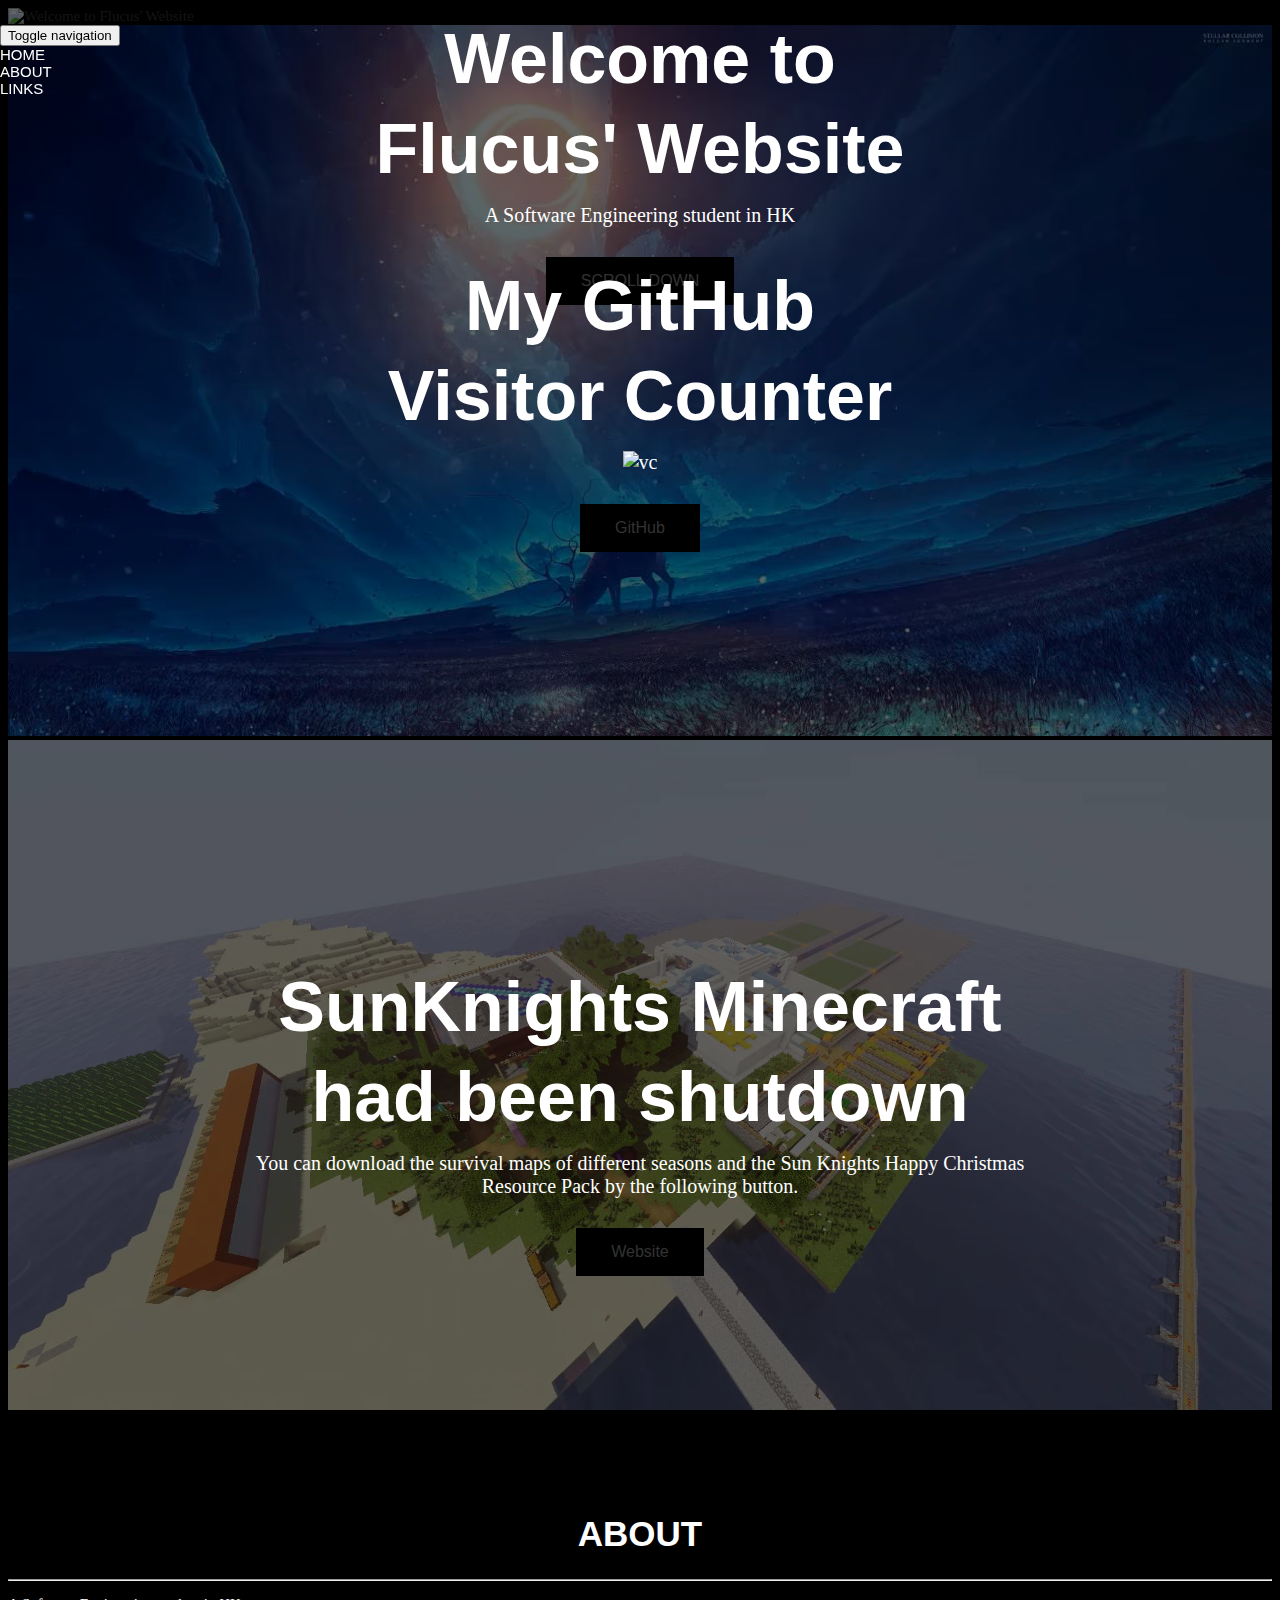
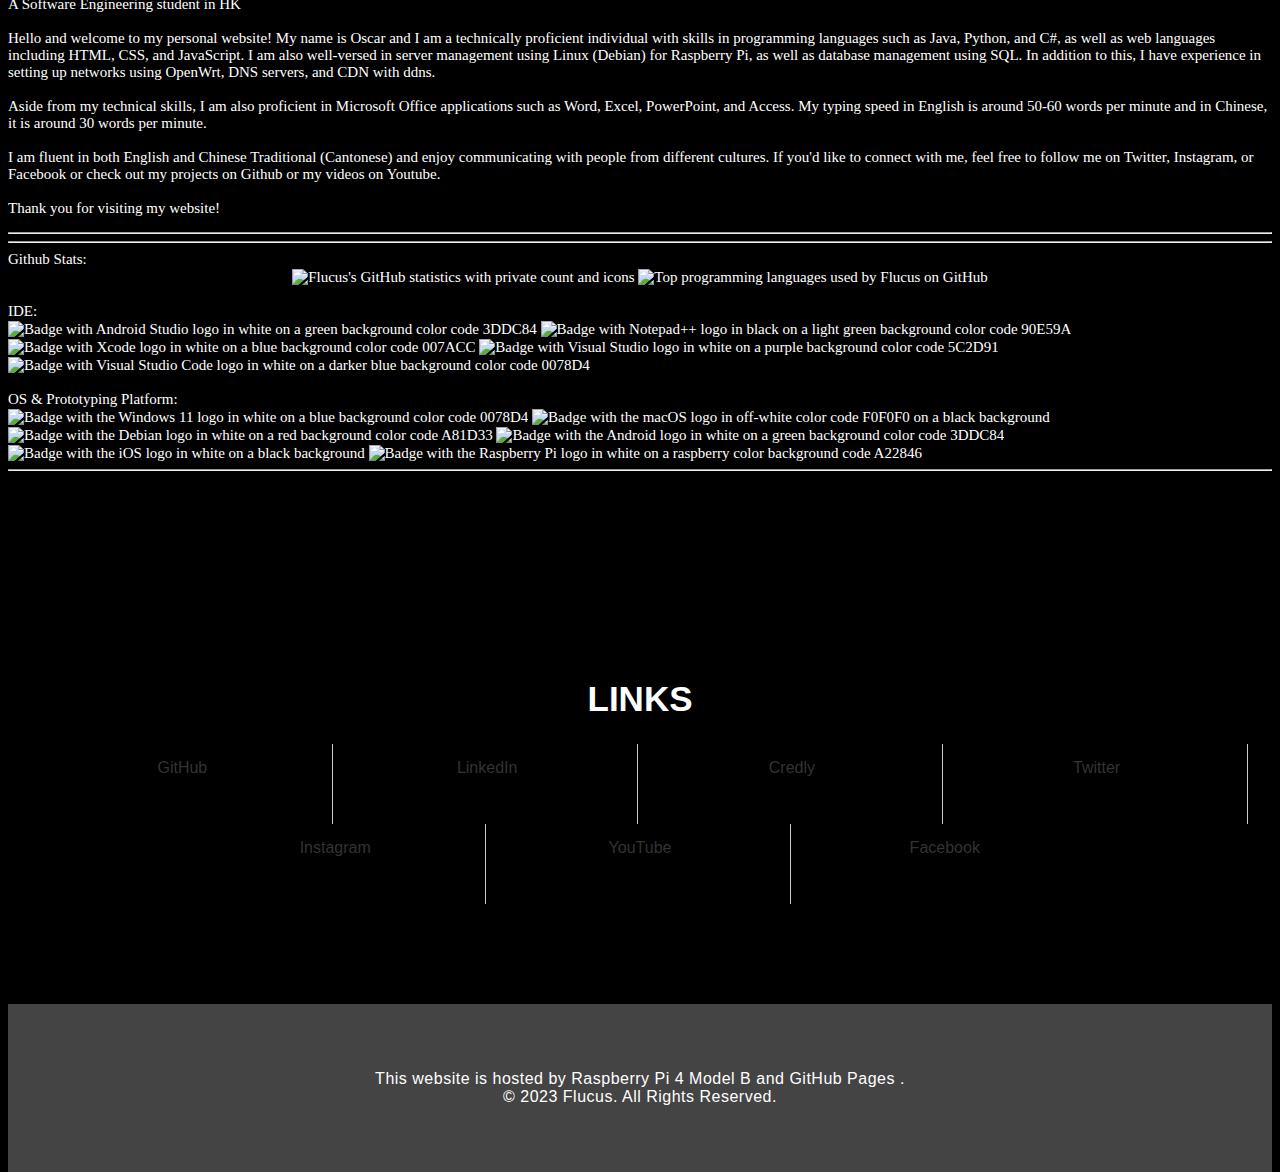
==== index.html @ 1425d03c "-added snow" ====
<!DOCTYPE html>
<html lang="en">

<head>

  <style type="text/css">
    .mobileShow {
      display: none;
    }

    @media only screen and (min-device-width : 320px) and (max-device-width : 480px) {
      .mobileShow {
        display: inline;
      }
    }
  </style>

  <meta charset="utf-8">
  <meta http-equiv="X-UA-Compatible" content="IE=edge">
  <meta name="viewport" content="width=device-width, initial-scale=1">
  <meta name="description" content="flucus.idv.hk">
  <title>Flucus.idv.hk</title>

  <link rel="shortcut icon" href="assets/img/favicon.png" type="image/x-icon">
  <link href="assets/css/font-awesome.css" rel="stylesheet">
  <link href="assets/css/bootstrap.css" rel="stylesheet">
  <link rel="stylesheet" type="text/css" href="assets/css/slick.css">
  <link id="switcher" href="assets/css/theme-color/default-theme.css" rel="stylesheet">
  <link href="style.css" rel="stylesheet">
</head>

<body>
  <a class="scrollToTop" href="#">
    <i class="fa fa-angle-up"></i>
    <span>Top</span>
  </a>

  <header id="mu-header">
    <nav class="navbar navbar-default mu-main-navbar" role="navigation">
      <div class="container">
        <div class="navbar-header">

          <button type="button" class="navbar-toggle collapsed" data-toggle="collapse" data-target="#navbar">
            <span class="sr-only">Toggle navigation</span>
            <span class="icon-bar"></span>
            <span class="icon-bar"></span>
            <span class="icon-bar"></span>
          </button>
        </div>
        <div id="navbar" class="navbar-collapse collapse">
          <ul id="top-menu" class="nav navbar-nav navbar-right mu-main-nav">
            <li><a href="#mu-slider">HOME</a></li>
            <li><a href="#mu-about-us">ABOUT</a></li>
            <li><a href="#mu-counter">LINKS</a></li>
          </ul>
          </li>
          </ul>
        </div>
      </div>
    </nav>
  </header>

  <!---->
  <div id="snow"></div>
  <section id="mu-slider">
    <div class="mu-slider-area">
      <div class="mu-top-slider">
        <div class="mu-top-slider-single">
          <img src="assets/img/slider/1.avif" alt="Welcome to Flucus' Website" loading="lazy">
          <div class="mu-top-slider-content">
            <h2 class="mu-slider-title">Welcome to<br>Flucus' Website</h2>
            <p>A Software Engineering student in HK</p>
            <a href="#mu-about-us" class="mu-readmore-btn">SCROLL DOWN</a>
          </div>
        </div>
        <div class="mu-top-slider-single">
          <img src="assets/img/slider/2.avif" alt="Visitor Count" loading="lazy">
          <div class="mu-top-slider-content">
            <h2 class="mu-slider-title">My GitHub<br>Visitor Counter</h2>
            <p><img src="https://profile-counter.glitch.me/Flucus/count.svg" alt="vc" /></p>
            <a href="https://github.com/Flucus" class="mu-readmore-btn" tabindex="0" target="_blank"
              rel="noopener noreferrer">GitHub</a>
          </div>
        </div>
        <div class="mu-top-slider-single">
          <img src="assets/img/slider/3.avif" alt="SKMC-Website" loading="lazy">
          <div class="mu-top-slider-content">
            <h2 class="mu-slider-title">SunKnights Minecraft<br>had been shutdown</h2>
            <p>You can download the survival maps of different seasons and the Sun Knights Happy Christmas Resource Pack
              by the following button.</p>
            <a href="https://flucus.github.io/SKMC-Website/" class="mu-readmore-btn" tabindex="0" target="_blank"
              rel="noopener noreferrer">Website</a>
          </div>
        </div>
      </div>
    </div>
  </section>


  <section id="mu-about-us">
    <div class="container">
      <div class="row">
        <div class="col-md-12">
          <div class="mu-about-us-area">
            <div class="mobileShow">
              <div class="mu-title">
                <h2>Welcome to Flucus' Website</h2>
                <i class="fa fa-spoon"></i>
                <span class="mu-title-bar"></span>
              </div>
              <div class="row">
                <div class="col-md-6">
                  <div class="mu-about-us-left">
                    <div class="server-status">
                      <p align="center" color="white">A Software Engineering student in HK</p>
                    </div>
                    <p align="center">My GitHub Visitor Counter <img
                        src="https://profile-counter.glitch.me/Flucus/count.svg" alt="vc" /></p>
                    <br>
                    <br>
                    <p> </p>
                  </div>
                  </p>
                  <ul>
                </div>
              </div>
            </div>
          </div>
          <div class="mu-title">
            <h2 style="color: white;">ABOUT</h2>
            <i class="fa fa-spoon"></i>
            <span class="mu-title-bar"></span>
          </div>
          <div class="row">
            <div class="col-md-6">
              <div class="mu-about-us-left">
                <hr>
                <p>A Software Engineering student in HK
                  <br>
                  <br>Hello and welcome to my personal website! My name is Oscar and I am a technically proficient
                  individual with skills in programming languages such as Java, Python, and C#, as well as web languages
                  including HTML, CSS, and JavaScript. I am also well-versed in server management using Linux (Debian)
                  for Raspberry Pi, as well as database management using SQL. In addition to this, I have experience in
                  setting up networks using OpenWrt, DNS servers, and CDN with ddns.
                  <br>
                  <br>Aside from my technical skills, I am also proficient in Microsoft Office applications such as
                  Word, Excel, PowerPoint, and Access. My typing speed in English is around 50-60 words per minute and
                  in Chinese, it is around 30 words per minute.
                  <br>
                  <br>I am fluent in both English and Chinese Traditional (Cantonese) and enjoy communicating with
                  people from different cultures. If you'd like to connect with me, feel free to follow me on Twitter,
                  Instagram, or Facebook or check out my projects on Github or my videos on Youtube.
                  <br>
                  <br>Thank you for visiting my website!
                </p>
                <hr>
              </div>
            </div>
            <div class="col-md-6">
              <div class="mu-about-us-right">
                <hr>
                Github Stats:
                <br>
                <div align="center">
                  <img height="145" align="center"
                    src="https://github-readme-stats.vercel.app/api?username=Flucus&count_private=true&show_icons=true&theme=dark"
                    alt="Flucus's GitHub statistics with private count and icons">


                  <img height="145" align="center"
                    src="https://github-readme-stats.vercel.app/api/top-langs/?username=Flucus&layout=compact&langs_count=12&theme=dark"
                    alt="Top programming languages used by Flucus on GitHub">

                  </a>
                </div>
                <br>
                IDE:
                <br>
                <img align="center"
                  src="https://img.shields.io/badge/Android_Studio-3DDC84?style=for-the-badge&logo=android-studio&logoColor=white"
                  alt="Badge with Android Studio logo in white on a green background color code 3DDC84">

                <img align="center"
                  src="https://img.shields.io/badge/Notepad++-90E59A.svg?style=for-the-badge&logo=notepad%2B%2B&logoColor=black"
                  alt="Badge with Notepad++ logo in black on a light green background color code 90E59A">

                <img align="center"
                  src="https://img.shields.io/badge/Xcode-007ACC?style=for-the-badge&logo=Xcode&logoColor=white"
                  alt="Badge with Xcode logo in white on a blue background color code 007ACC">

                <img align="center"
                  src="https://img.shields.io/badge/Visual_Studio-5C2D91?style=for-the-badge&logo=visual%20studio&logoColor=white"
                  alt="Badge with Visual Studio logo in white on a purple background color code 5C2D91">

                <img align="center"
                  src="https://img.shields.io/badge/VSCode-0078D4?style=for-the-badge&logo=visual%20studio%20code&logoColor=white"
                  alt="Badge with Visual Studio Code logo in white on a darker blue background color code 0078D4">

                <br><br>
                OS & Prototyping Platform:
                <br>
                <img align="center"
                  src="https://img.shields.io/badge/Windows_11-0078d4?style=for-the-badge&logo=windows-11&logoColor=white"
                  alt="Badge with the Windows 11 logo in white on a blue background color code 0078D4">

                <img align="center"
                  src="https://img.shields.io/badge/mac%20os-000000?style=for-the-badge&logo=macos&logoColor=F0F0F0"
                  alt="Badge with the macOS logo in off-white color code F0F0F0 on a black background">

                <img align="center"
                  src="https://img.shields.io/badge/Debian-A81D33?style=for-the-badge&logo=debian&logoColor=white"
                  alt="Badge with the Debian logo in white on a red background color code A81D33">

                <img align="center"
                  src="https://img.shields.io/badge/Android-3DDC84?style=for-the-badge&logo=android&logoColor=white"
                  alt="Badge with the Android logo in white on a green background color code 3DDC84">

                <img align="center"
                  src="https://img.shields.io/badge/iOS-000000?style=for-the-badge&logo=ios&logoColor=white"
                  alt="Badge with the iOS logo in white on a black background">

                <img align="center"
                  src="https://img.shields.io/badge/Raspberry%20Pi-A22846?style=for-the-badge&logo=Raspberry%20Pi&logoColor=white"
                  alt="Badge with the Raspberry Pi logo in white on a raspberry color background code A22846">

                <hr>
              </div>
            </div>
          </div>
        </div>
      </div>
    </div>
    </div>
  </section>

  <section id="mu-counter">
    <div class="mu-counter-overlay">
      <div class="container">
        <div class="row">
          <div class="col-md-12">
            <div class="mu-counter-area">
              <div class="mu-title">
                <h2>
                  <font color="white">LINKS</font>
                </h2>
                <i class="fa fa-spoon"></i>
                <span class="mu-title-bar"></span>
              </div>
              <ul align="center" class="mu-counter-nav">
                <li> <a href="https://github.com/Flucus" class="mu-readmore-btn"
                    style="width: 230px; height: 50px;">GitHub</a></li>
                <li> <a href="https://www.linkedin.com/in/flucus/" class="mu-readmore-btn"
                    style="width: 230px; height: 50px;">LinkedIn</a></li>
                <li> <a href="https://www.credly.com/users/flucus" class="mu-readmore-btn"
                    style="width: 230px; height: 50px;">Credly</a></li>
                <li> <a href="https://twitter.com/Flucus0929" class="mu-readmore-btn"
                    style="width: 230px; height: 50px;">Twitter</a></li>
                <li> <a href="https://www.instagram.com/flucus.idv.hk/" class="mu-readmore-btn"
                    style="width: 230px; height: 50px;">Instagram</a></li>
                <li> <a href="https://www.youtube.com/channel/UCDPqwAfdIp-YyGrNL7T4n6g" class="mu-readmore-btn"
                    style="width: 230px; height: 50px;">YouTube</a></li>
                <li> <a href="https://www.facebook.com/flucus0929" class="mu-readmore-btn"
                    style="width: 230px; height: 50px;">Facebook</a></li>

              </ul>
            </div>
          </div>
        </div>
      </div>
    </div>
  </section>

  <footer id="mu-footer">
    <div class="container">
      <div class="row">
        <div class="col-md-12">
          <div class="mu-footer-area">
            <div class="mu-footer-copyright">
              <p>
                This website is hosted by
                <a href="https://www.raspberrypi.com/products/raspberry-pi-4-model-b/" rel="noopener noreferrer"
                  target="_blank">Raspberry Pi 4 Model B</a>
                and
                <a href="https://flucus.github.io/" rel="noopener noreferrer" target="_blank">GitHub Pages</a>
                .<br>
                &copy; 2023 Flucus. All Rights Reserved.
              </p>
            </div>
          </div>
        </div>
      </div>
    </div>
  </footer>

  <script src="assets/js/jquery.min.js"></script>
  <script src="assets/js/bootstrap.js"></script>
  <script type="text/javascript" src="assets/js/slick.js"></script>
  <script src="assets/js/custom.js"></script>

</body>

</html>
---- style.css ----
body {
  background-color: #000000;
  font-family: serif;
  color: #333333;
  font-size: 15px;
  overflow-x: hidden;
}

.no-padding {
  padding: 0;
}

ul {
  padding: 0;
  margin: 0;
  list-style: none;
}

a {
  text-decoration: none;
  color: #333333;
}

a:hover,
a:focus {
  outline: none;
  text-decoration: none;
}

h1,
h2,
h3,
h4,
h5,
h6 {
  font-family: sans-serif;
}

h2 {
  font-size: 30px;
  font-weight: 700;
  line-height: 40px;
  margin: 0;
}

img {
  border: none;
}

.mu-readmore-btn {
  background-color: #000;
  font-family: sans-serif;
  display: inline-block;
  font-size: 16px;
  padding: 15px 35px;
  position: relative;
  -webkit-transition: all 0.5s;
  -moz-transition: all 0.5s;
  -ms-transition: all 0.5s;
  -o-transition: all 0.5s;
  transition: all 0.5s;
}

.mu-readmore-btn::after {
  bottom: 5px;
  content: "";
  left: 5px;
  position: absolute;
  right: 5px;
  top: 5px;
  -webkit-transition: all 0.2s;
  -moz-transition: all 0.2s;
  -ms-transition: all 0.2s;
  -o-transition: all 0.2s;
  transition: all 0.2s;
}

.mu-readmore-btn:hover,
.mu-readmore-btn:focus {
  color: #fff;
}

.mu-readmore-btn:hover::after,
.mu-readmore-btn:focus::after {
  bottom: 0px;
  content: "";
  left: 0px;
  right: 0px;
  top: 0px;
}

.mu-browsmore-btn {
  background-color: #fff;
  border: 1px solid #ccc;
  display: inline-block;
  font-size: 16px;
  line-height: 18px;
  letter-spacing: 0.5px;
  padding: 12px 25px;
  -webkit-transition: all 0.5s;
  -moz-transition: all 0.5s;
  -ms-transition: all 0.5s;
  -o-transition: all 0.5s;
  transition: all 0.5s;
}

.mu-browsmore-btn:hover,
.mu-browsmore-btn:focus {
  color: #fff;
}

.mu-send-btn {
  background-color: transparent;
  border: 1px solid #ccc;
  display: inline-block;
  font-size: 16px;
  padding: 10px 18px;
  -webkit-transition: all 0.5s;
  -moz-transition: all 0.5s;
  -ms-transition: all 0.5s;
  -o-transition: all 0.5s;
  transition: all 0.5s;
}

.mu-send-btn:hover,
.mu-send-btn:focus {
  color: #fff;
}

#mu-header {
  left: 0;
  right: 0;
  top: 0;
  position: fixed;
  z-index: 999;
}

.mu-main-navbar {
  background-color: transparent;
  border: none;
  padding: 25px 0;
  border-radius: 0;
  -webkit-transition: all 0.5s;
  -moz-transition: all 0.5s;
  -ms-transition: all 0.5s;
  -o-transition: all 0.5s;
  transition: all 0.5s;
}

.mu-main-navbar .mu-main-nav {
  font-family: sans-serif;
}

.mu-main-navbar .mu-main-nav li a {
  color: #fff;
  -webkit-transition: all 0.5s;
  -moz-transition: all 0.5s;
  -ms-transition: all 0.5s;
  -o-transition: all 0.5s;
  transition: all 0.5s;
}

.mu-main-navbar .mu-main-nav .dropdown-menu {
  background-color: #333;
  border-radius: 0;
}

.mu-main-navbar .mu-main-nav .dropdown-menu li a {
  padding: 10px 20px;
}

.mu-main-navbar .navbar-header .navbar-brand {
  padding: 0;
  margin-top: 8px;
  height: 34px;
  width: 145px;
  -webkit-transition: all 0.5s;
  -moz-transition: all 0.5s;
  -ms-transition: all 0.5s;
  -o-transition: all 0.5s;
  transition: all 0.5s;
}

.mu-main-navbar .navbar-header .navbar-brand img {
  width: 100%;
  height: 100%;
}

.mu-main-navbar .navbar-header .navbar-brand-small {
  height: 20px;
  margin-top: 16px;
  width: 105px;
}

.navbar-default .navbar-nav>.active>a,
.navbar-default .navbar-nav>.active>a:hover,
.navbar-default .navbar-nav>.active>a:focus {
  background-color: transparent;
}

.navbar-bg {
  background-color: rgba(0, 0, 0, 0.8);
  padding: 10px 0;
}


.scrollToTop {
  bottom: 60px;
  color: #000000;
  display: none;
  font-size: 17px;
  line-height: 22px;
  font-family: sans-serif;
  padding: 5px 0;
  position: fixed;
  right: 20px;
  text-align: center;
  text-decoration: none;
  width: 55px;
  z-index: 999;
  -webkit-transition: all 0.5s ease 0s;
  -moz-transition: all 0.5s ease 0s;
  -ms-transition: all 0.5s ease 0s;
  -o-transition: all 0.5s ease 0s;
  transition: all 0.5s ease 0s;
}

.scrollToTop i {
  display: block;
}

.scrollToTop span {
  display: block;
  text-transform: uppercase;
  font-size: 14px;
  font-weight: bold;
}

.scrollToTop:hover,
.scrollToTop:focus {
  color: #fff;
}

#aa-preloader-area {
  background-color: #fff;
  position: fixed;
  text-align: center;
  left: 0;
  right: 0;
  top: 0;
  bottom: 0;
  width: 100%;
  height: 100%;
  z-index: 9999;
}

.mu-preloader {
  position: relative;
  top: 45%;
}


#mu-slider {
  display: inline;
  float: left;
  width: 100%;
  position: relative;
}

#mu-slider .mu-slider-area {
  display: inline;
  float: left;
  width: 100%;
}

#mu-slider .mu-slider-area .mu-top-slider {
  display: inline;
  float: left;
  width: 100%;
}

#mu-slider .mu-slider-area .mu-top-slider .mu-top-slider-single {
  display: inline;
  float: left;
  position: relative;
  width: 100%;
}

#mu-slider .mu-slider-area .mu-top-slider .mu-top-slider-single:after {
  background-color: rgba(0, 0, 0, 0.6);
  bottom: 0;
  content: "";
  left: 0;
  position: absolute;
  right: 0;
  top: 0;
  z-index: 9;
}

#mu-slider .mu-slider-area .mu-top-slider .mu-top-slider-single img {
  width: 100%;
}

#mu-slider .mu-slider-area .mu-top-slider .mu-top-slider-single .mu-top-slider-content {
  position: absolute;
  left: 15%;
  top: 33%;
  right: 15%;
  text-align: center;
  z-index: 99;
}

#mu-slider .mu-slider-area .mu-top-slider .mu-top-slider-single .mu-top-slider-content .mu-slider-small-title {
  font-family: cursive;
  font-size: 100px;
  font-weight: 400;
  line-height: 40px;
}

#mu-slider .mu-slider-area .mu-top-slider .mu-top-slider-single .mu-top-slider-content .mu-slider-title {
  color: #fff;
  font-size: 70px;
  line-height: 90px;
}

#mu-slider .mu-slider-area .mu-top-slider .mu-top-slider-single .mu-top-slider-content p {
  color: #fff;
  font-size: 20px;
  margin-bottom: 30px;
  margin-top: 10px;
  padding: 0 30px;
}

#mu-slider .mu-slider-area .mu-top-slider .slick-prev::before {
  content: "\f177";
  font-family: fontAwesome;
}

#mu-slider .mu-slider-area .mu-top-slider .slick-next::before {
  content: "\f178";
  font-family: fontAwesome;
}

#mu-slider .mu-slider-area .mu-top-slider .slick-prev,
#mu-slider .mu-slider-area .mu-top-slider .slick-next {
  background-color: transparent;
  border: 2px solid #888;
  height: 60px;
  top: 50%;
  width: 70px;
  -webkit-transition: all 0.5s;
  -moz-transition: all 0.5s;
  -ms-transition: all 0.5s;
  -o-transition: all 0.5s;
  transition: all 0.5s;
}

#mu-slider .mu-slider-area .mu-top-slider .slick-prev::before,
#mu-slider .mu-slider-area .mu-top-slider .slick-next::before {
  color: #888;
}

#mu-slider .mu-slider-area .mu-top-slider .slick-prev:hover,
#mu-slider .mu-slider-area .mu-top-slider .slick-prev:focus,
#mu-slider .mu-slider-area .mu-top-slider .slick-next:hover,
#mu-slider .mu-slider-area .mu-top-slider .slick-next:focus {
  color: #fff;
}

#mu-slider .mu-slider-area .mu-top-slider .slick-prev:hover::before,
#mu-slider .mu-slider-area .mu-top-slider .slick-prev:focus::before,
#mu-slider .mu-slider-area .mu-top-slider .slick-next:hover::before,
#mu-slider .mu-slider-area .mu-top-slider .slick-next:focus::before {
  color: #fff;
}

#mu-slider .mu-slider-area .mu-top-slider .slick-prev {
  left: 20px;
}

#mu-slider .mu-slider-area .mu-top-slider .slick-next {
  right: 20px;
}


#mu-about-us {
  color: #FFF;
  display: inline;
  float: left;
  width: 100%;
  padding: 100px 0;
}

#mu-about-us .mu-about-us-area {
  display: inline;
  float: left;
  width: 100%;
}

#mu-about-us .mu-about-us-area .mu-about-us-left {
  display: inline;
  float: left;
  margin-top: 20px;
  padding-top: 30px;
  width: 100%;
}

#mu-about-us .mu-about-us-area .mu-about-us-left p {
  line-height: 24px;
}

#mu-about-us .mu-about-us-area .mu-about-us-left ul {
  margin-bottom: 20px;
  padding-left: 20px;
}

#mu-about-us .mu-about-us-area .mu-about-us-left ul li {
  line-height: 24px;
  margin-bottom: 10px;
}

#mu-about-us .mu-about-us-area .mu-about-us-left ul li:before {
  content: "\f24d";
  font-family: fontAwesome;
  margin-right: 10px;
}

#mu-about-us .mu-about-us-area .mu-about-us-right {
  display: inline;
  float: left;
  margin-top: 20px;
  padding-top: 30px;
  width: 100%;
}

.mu-title {
  display: inline;
  float: left;
  width: 100%;
  margin-bottom: 20px;
  text-align: center;
}

.mu-title .mu-subtitle {
  font-size: 50px;
  font-family: cursive;
  line-height: 30px;
}

.mu-title h2 {
  color: #000;
  font-size: 35px;
  margin-bottom: 5px;
}

.mu-title i {
  font-size: 18px;
}

.mu-title .mu-title-bar {
  position: relative;
}

.mu-title .mu-title-bar::before {
  content: "";
  height: 2px;
  left: 8px;
  position: absolute;
  top: 10px;
  width: 100px;
}

.mu-title .mu-title-bar::after {
  content: "";
  height: 2px;
  right: 15px;
  position: absolute;
  top: 10px;
  width: 100px;
}


#mu-counter {
  background-attachment: fixed;
  background-image: url("assets/img/favicon.png");
  background-size: cover;
  display: inline;
  float: left;
  width: 100%;
}

#mu-counter .mu-counter-overlay {
  background-color: rgba(0, 0, 0, 0.8);
  display: inline;
  padding: 100px 0;
  float: left;
  width: 100%;
}

#mu-counter .mu-counter-overlay .mu-counter-area {
  display: inline;
  float: left;
  width: 100%;
}

#mu-counter .mu-counter-overlay .mu-counter-area .mu-counter-nav {
  display: inline-block;
  width: 100%;
}

#mu-counter .mu-counter-overlay .mu-counter-area .mu-counter-nav li {
  display: inline-block;
  border-right: 1px solid #ccc;
}

#mu-counter .mu-counter-overlay .mu-counter-area .mu-counter-nav li:last-child {
  border-right: none;
}

#mu-counter .mu-counter-overlay .mu-counter-area .mu-counter-nav li .mu-single-counter {
  color: #fff;
  display: inline;
  float: left;
  text-align: center;
  width: 100%;
}

#mu-counter .mu-counter-overlay .mu-counter-area .mu-counter-nav li .mu-single-counter span {
  font-family: cursive;
  font-size: 40px;
}

#mu-counter .mu-counter-overlay .mu-counter-area .mu-counter-nav li .mu-single-counter h3 {
  font-size: 50px;
  font-weight: bold;
  line-height: 40px;
  margin-bottom: 15px;
  margin-top: 0;
}

#mu-counter .mu-counter-overlay .mu-counter-area .mu-counter-nav li .mu-single-counter h3 span {
  font-family: sans-serif;
  font-size: 50px;
  font-weight: bold;
  line-height: 40px;
}

#mu-counter .mu-counter-overlay .mu-counter-area .mu-counter-nav li .mu-single-counter h3 sup {
  font-weight: normal;
  display: inline-block;
  font-size: 35px;
}

#mu-counter .mu-counter-overlay .mu-counter-area .mu-counter-nav li .mu-single-counter p {
  font-size: 18px;
  letter-spacing: 1.5px;
}


#mu-restaurant-menu {
  display: inline;
  float: left;
  width: 100%;
  padding: 100px 0;
}

#mu-restaurant-menu .mu-restaurant-menu-area {
  display: inline;
  float: left;
  width: 100%;
}

#mu-restaurant-menu .mu-restaurant-menu-area .mu-restaurant-menu-content {
  display: inline;
  float: left;
  margin-top: 30px;
  width: 100%;
}

#mu-restaurant-menu .mu-restaurant-menu-area .mu-restaurant-menu-content .mu-restaurant-menu {
  display: inline-block;
  width: 100%;
  text-align: center;
}

#mu-restaurant-menu .mu-restaurant-menu-area .mu-restaurant-menu-content .mu-restaurant-menu li {
  display: inline-block;
  float: none;
}

#mu-restaurant-menu .mu-restaurant-menu-area .mu-restaurant-menu-content .mu-restaurant-menu li a {
  font-family: sans-serif;
  font-size: 18px;
  border-radius: 0;
  color: #fff;
  font-size: 18px;
  margin: 0 15px;
  -webkit-transition: all 0.5s;
  -moz-transition: all 0.5s;
  -ms-transition: all 0.5s;
  -o-transition: all 0.5s;
  transition: all 0.5s;
}

#mu-restaurant-menu .mu-restaurant-menu-area .mu-restaurant-menu-content .mu-restaurant-menu .active a,
#mu-restaurant-menu .mu-restaurant-menu-area .mu-restaurant-menu-content .mu-restaurant-menu .active a:hover,
#mu-restaurant-menu .mu-restaurant-menu-area .mu-restaurant-menu-content .mu-restaurant-menu .active a:focus {
  background-color: #FFF;
}

#mu-restaurant-menu .mu-restaurant-menu-area .mu-restaurant-menu-content .mu-tab-content-area {
  display: inline;
  float: left;
  width: 100%;
  padding: 50px 0;
}

#mu-restaurant-menu .mu-restaurant-menu-area .mu-restaurant-menu-content .mu-tab-content-area .mu-tab-content-left {
  display: inline;
  float: left;
  padding-right: 15px;
  width: 100%;
}

#mu-restaurant-menu .mu-restaurant-menu-area .mu-restaurant-menu-content .mu-tab-content-area .mu-tab-content-right {
  display: inline;
  float: left;
  padding-left: 15px;
  width: 100%;
}

#mu-restaurant-menu .mu-restaurant-menu-area .mu-restaurant-menu-content .mu-tab-content-area .mu-menu-item-nav li {
  border-bottom: 1px dashed #ccc;
  display: inline;
  float: left;
  margin-bottom: 20px;
  padding-bottom: 15px;
  width: 100%;
}

#mu-restaurant-menu .mu-restaurant-menu-area .mu-restaurant-menu-content .mu-tab-content-area .mu-menu-item-nav li:last-child {
  border-bottom: none;
  margin-bottom: 0;
}

#mu-restaurant-menu .mu-restaurant-menu-area .mu-restaurant-menu-content .mu-tab-content-area .mu-menu-item-nav li .media .media-left {
  width: 110px;
  height: 110px;
}

#mu-restaurant-menu .mu-restaurant-menu-area .mu-restaurant-menu-content .mu-tab-content-area .mu-menu-item-nav li .media .media-left a img {
  width: 110px;
  height: 110px;
}

#mu-restaurant-menu .mu-restaurant-menu-area .mu-restaurant-menu-content .mu-tab-content-area .mu-menu-item-nav li .media .media-body .media-heading {
  font-size: 20px;
  margin-bottom: 10px;
}

#mu-restaurant-menu .mu-restaurant-menu-area .mu-restaurant-menu-content .mu-tab-content-area .mu-menu-item-nav li .media .media-body .media-heading a {
  -webkit-transition: all 0.5s;
  -moz-transition: all 0.5s;
  -ms-transition: all 0.5s;
  -o-transition: all 0.5s;
  transition: all 0.5s;
}

#mu-restaurant-menu .mu-restaurant-menu-area .mu-restaurant-menu-content .mu-tab-content-area .mu-menu-item-nav li .media .media-body .mu-menu-price {
  font-size: 16px;
  font-weight: bold;
  letter-spacing: 1.5px;
  line-height: 20px;
}

#mu-restaurant-menu .mu-restaurant-menu-area .mu-restaurant-menu-content .mu-tab-content-area .mu-menu-item-nav li .media .media-body p {
  margin-top: 10px;
  font-size: 14px;
}


#mu-reservation {
  background-color: #222;
  display: inline;
  float: left;
  padding: 100px 0;
  width: 100%;
}

#mu-reservation .mu-reservation-area {
  display: inline;
  float: left;
  width: 100%;
}

#mu-reservation .mu-reservation-area .mu-title h2 {
  color: #fff;
}

#mu-reservation .mu-reservation-area .mu-reservation-content {
  display: inline;
  float: left;
  margin-top: 20px;
  padding: 0 100px;
  width: 100%;
}

#mu-reservation .mu-reservation-area .mu-reservation-content h3 {
  color: #fff;
  display: inline-block;
  padding-bottom: 10px;
  font-weight: bold;
}

#mu-reservation .mu-reservation-area .mu-reservation-content p {
  color: #fff;
  letter-spacing: 0.5px;
  padding: 0 50px;
  text-align: center;
}

#mu-reservation .mu-reservation-area .mu-reservation-content .mu-reservation-form {
  margin-top: 30px;
  text-align: center;
}

#mu-reservation .mu-reservation-area .mu-reservation-content .mu-reservation-form .form-control {
  margin-bottom: 20px;
}

#mu-reservation .mu-reservation-area .mu-reservation-content .mu-reservation-form input[type="text"],
#mu-reservation .mu-reservation-area .mu-reservation-content .mu-reservation-form input[type="email"] {
  border-radius: 0;
  color: #000;
  height: 40px;
}

#mu-reservation .mu-reservation-area .mu-reservation-content .mu-reservation-form input[type="text"]:focus,
#mu-reservation .mu-reservation-area .mu-reservation-content .mu-reservation-form input[type="email"]:focus {
  box-shadow: none;
}

#mu-reservation .mu-reservation-area .mu-reservation-content .mu-reservation-form input[type="text"]::-webkit-input-placeholder,
#mu-reservation .mu-reservation-area .mu-reservation-content .mu-reservation-form input[type="email"]::-webkit-input-placeholder {
  color: #555;
}

#mu-reservation .mu-reservation-area .mu-reservation-content .mu-reservation-form input[type="text"]:-moz-placeholder,
#mu-reservation .mu-reservation-area .mu-reservation-content .mu-reservation-form input[type="email"]:-moz-placeholder {
  color: #555;
}

#mu-reservation .mu-reservation-area .mu-reservation-content .mu-reservation-form input[type="text"]::-moz-placeholder,
#mu-reservation .mu-reservation-area .mu-reservation-content .mu-reservation-form input[type="email"]::-moz-placeholder {
  color: #555;
}

#mu-reservation .mu-reservation-area .mu-reservation-content .mu-reservation-form input[type="text"]:-ms-input-placeholder,
#mu-reservation .mu-reservation-area .mu-reservation-content .mu-reservation-form input[type="email"]:-ms-input-placeholder {
  color: #555;
}

#mu-reservation .mu-reservation-area .mu-reservation-content .mu-reservation-form select {
  border-radius: 0;
  height: 40px;
}

#mu-reservation .mu-reservation-area .mu-reservation-content .mu-reservation-form select:focus {
  box-shadow: none;
}

#mu-reservation .mu-reservation-area .mu-reservation-content .mu-reservation-form select option {
  margin-bottom: 10px;
  color: #000;
}

#mu-reservation .mu-reservation-area .mu-reservation-content .mu-reservation-form textarea {
  border-radius: 0;
  color: #000;
  padding: 10px;
}

#mu-reservation .mu-reservation-area .mu-reservation-content .mu-reservation-form textarea:focus {
  box-shadow: none;
}

#mu-reservation .mu-reservation-area .mu-reservation-content .mu-reservation-form textarea::-webkit-input-placeholder {
  color: #555;
}

#mu-reservation .mu-reservation-area .mu-reservation-content .mu-reservation-form textarea:-moz-placeholder {
  color: #555;
}

#mu-reservation .mu-reservation-area .mu-reservation-content .mu-reservation-form textarea::-moz-placeholder {
  color: #555;
}

#mu-reservation .mu-reservation-area .mu-reservation-content .mu-reservation-form textarea:-ms-input-placeholder {
  color: #555;
}

#mu-reservation .mu-reservation-area .mu-reservation-content .mu-reservation-form button[type="submit"] {
  border: none;
  margin-top: 20px;
  margin-left: 15px;
}

.datepicker {
  border-radius: 0;
  padding: 6px 10px;
}

.datepicker .datepicker-switch,
.datepicker .prev,
.datepicker .next,
.datepicker tfoot tr th {
  font-size: 20px;
}

.table-condensed>thead>tr>th,
.table-condensed>tbody>tr>th,
.table-condensed>tfoot>tr>th,
.table-condensed>thead>tr>td,
.table-condensed>tbody>tr>td,
.table-condensed>tfoot>tr>td {
  padding: 6px;
}

.datepicker table tr td.day:hover {
  color: #fff;
}


#mu-gallery {
  display: inline;
  float: left;
  padding: 100px 0;
  width: 100%;
}

#mu-gallery .mu-gallery-area {
  display: inline;
  float: left;
  width: 100%;
}

#mu-gallery .mu-gallery-area .mu-gallery-content {
  display: inline;
  float: left;
  width: 100%;
}

#mu-gallery .mu-gallery-area .mu-gallery-content .mu-gallery-top {
  display: inline;
  float: left;
  width: 100%;
  margin-top: 50px;
}

#mu-gallery .mu-gallery-area .mu-gallery-content .mu-gallery-top ul {
  display: inline-block;
  text-align: center;
  width: 100%;
}

#mu-gallery .mu-gallery-area .mu-gallery-content .mu-gallery-top ul li {
  background-color: #eee;
  color: #555;
  cursor: pointer;
  display: inline-block;
  font-family: sans-serif;
  font-size: 14px;
  margin: 0 13px;
  padding: 10px 15px;
  position: relative;
  -webkit-transition: all 0.5s;
  -moz-transition: all 0.5s;
  -ms-transition: all 0.5s;
  -o-transition: all 0.5s;
  transition: all 0.5s;
}

#mu-gallery .mu-gallery-area .mu-gallery-content .mu-gallery-top ul li::after {
  border: 2px solid #fff;
  bottom: 5px;
  content: "";
  left: 5px;
  position: absolute;
  right: 5px;
  top: 5px;
  -webkit-transition: all 0.2s;
  -moz-transition: all 0.2s;
  -ms-transition: all 0.2s;
  -o-transition: all 0.2s;
  transition: all 0.2s;
}

#mu-gallery .mu-gallery-area .mu-gallery-content .mu-gallery-top ul li:hover,
#mu-gallery .mu-gallery-area .mu-gallery-content .mu-gallery-top ul li:focus {
  color: #fff;
}

#mu-gallery .mu-gallery-area .mu-gallery-content .mu-gallery-top ul li:hover::after,
#mu-gallery .mu-gallery-area .mu-gallery-content .mu-gallery-top ul li:focus::after {
  bottom: 0px;
  content: "";
  left: 0px;
  right: 0px;
  top: 0px;
}

#mu-gallery .mu-gallery-area .mu-gallery-content .mu-gallery-top ul .active {
  color: #fff;
}

#mu-gallery .mu-gallery-area .mu-gallery-content .mu-gallery-body {
  display: inline;
  float: left;
  width: 100%;
  margin-top: 50px;
}

#mu-gallery .mu-gallery-area .mu-gallery-content .mu-gallery-body .mu-single-gallery {
  display: inline;
  float: left;
  margin-bottom: 30px;
  width: 33.33%;
}

#mu-gallery .mu-gallery-area .mu-gallery-content .mu-gallery-body .mu-single-gallery:last-child {
  margin-bottom: 0px;
}

#mu-gallery .mu-gallery-area .mu-gallery-content .mu-gallery-body .mu-single-gallery .mu-single-gallery-item {
  display: inline;
  float: left;
  width: 100%;
  position: relative;
}

#mu-gallery .mu-gallery-area .mu-gallery-content .mu-gallery-body .mu-single-gallery .mu-single-gallery-item:hover .mu-single-gallery-img:after {
  border: 2px solid #fff;
  bottom: 0;
  content: "";
  left: 0;
  position: absolute;
  right: 0;
  top: 0;
}

#mu-gallery .mu-gallery-area .mu-gallery-content .mu-gallery-body .mu-single-gallery .mu-single-gallery-item:hover .mu-single-gallery-info {
  background-color: rgba(0, 0, 0, 0.8);
  opacity: 1;
}

#mu-gallery .mu-gallery-area .mu-gallery-content .mu-gallery-body .mu-single-gallery .mu-single-gallery-item .mu-single-gallery-img {
  display: inline;
  float: left;
  height: 220px;
  overflow: hidden;
  width: 100%;
}

#mu-gallery .mu-gallery-area .mu-gallery-content .mu-gallery-body .mu-single-gallery .mu-single-gallery-item .mu-single-gallery-img img {
  width: 100%;
  height: 100%;
  -webkit-transition: all 0.8s;
  -moz-transition: all 0.8s;
  -ms-transition: all 0.8s;
  -o-transition: all 0.8s;
  transition: all 0.8s;
}

#mu-gallery .mu-gallery-area .mu-gallery-content .mu-gallery-body .mu-single-gallery .mu-single-gallery-item .mu-single-gallery-img:after {
  bottom: 50px;
  content: "";
  left: 70px;
  position: absolute;
  right: 70px;
  top: 50px;
  transition: all 0.5s ease 0s;
}

#mu-gallery .mu-gallery-area .mu-gallery-content .mu-gallery-body .mu-single-gallery .mu-single-gallery-item .mu-single-gallery-info {
  background-color: rgba(0, 0, 0, 0.8);
  position: absolute;
  left: 0;
  top: 0;
  right: 0;
  bottom: 0;
  text-align: center;
  padding-top: 22.3%;
  opacity: 0;
  -webkit-transition: all 0.8s;
  -moz-transition: all 0.8s;
  -ms-transition: all 0.8s;
  -o-transition: all 0.8s;
  transition: all 0.8s;
}

#mu-gallery .mu-gallery-area #mixit-container .mix {
  display: none;
}

#mu-client-testimonial {
  background-image: url("assets/img/testimonial-bg.jpg");
  background-size: cover;
  background-attachment: fixed;
  display: inline;
  float: left;
  width: 100%;
}

#mu-client-testimonial .mu-overlay {
  background-color: rgba(0, 0, 0, 0.8);
  display: inline;
  float: left;
  padding: 70px 0 100px;
  width: 100%;
}

#mu-client-testimonial .mu-overlay .mu-title h2 {
  color: #fff;
}

#mu-client-testimonial .mu-client-testimonial-area {
  display: inline;
  float: left;
  width: 100%;
}

#mu-client-testimonial .mu-client-testimonial-area .mu-testimonial-content {
  display: inline;
  float: left;
  width: 100%;
}

#mu-client-testimonial .mu-client-testimonial-area .mu-testimonial-content .mu-testimonial-slider {
  display: inline;
  float: left;
  width: 100%;
}

#mu-client-testimonial .mu-client-testimonial-area .mu-testimonial-content .mu-testimonial-slider li {
  display: inline;
  float: left;
  width: 100%;
}

#mu-client-testimonial .mu-client-testimonial-area .mu-testimonial-content .mu-testimonial-slider li .mu-testimonial-single {
  display: inline;
  float: left;
  padding: 0 150px;
  position: relative;
  width: 100%;
}

#mu-client-testimonial .mu-client-testimonial-area .mu-testimonial-content .mu-testimonial-slider li .mu-testimonial-single .mu-testimonial-info {
  display: inline;
  float: left;
  width: 100%;
  text-align: center;
}

#mu-client-testimonial .mu-client-testimonial-area .mu-testimonial-content .mu-testimonial-slider li .mu-testimonial-single .mu-testimonial-info p {
  color: #fff;
  font-size: 20px;
  letter-spacing: 0.5px;
  line-height: 35px;
  margin-top: 30px;
  padding: 0;
  position: relative;
  z-index: 20;
}

#mu-client-testimonial .mu-client-testimonial-area .mu-testimonial-content .mu-testimonial-slider li .mu-testimonial-single .mu-testimonial-info p:before {
  content: '\f10e';
  font-family: fontAwesome;
  font-size: 50px;
  left: 1%;
  position: absolute;
  text-align: center;
  top: 20%;
  opacity: 0.6;
  width: 100%;
  z-index: -10;
}

#mu-client-testimonial .mu-client-testimonial-area .mu-testimonial-content .mu-testimonial-slider li .mu-testimonial-single .mu-testimonial-bio {
  color: #fff;
  display: inline-block;
  margin-top: 5px;
  margin-bottom: 25px;
  position: relative;
  text-align: center;
  width: 100%;
  z-index: 30;
}

#mu-client-testimonial .mu-client-testimonial-area .mu-testimonial-content .mu-testimonial-slider li .mu-testimonial-single .mu-testimonial-bio p {
  display: inline-block;
  font-size: 18px;
  font-weight: bold;
  font-family: sans-serif;
  letter-spacing: 1px;
  margin-bottom: 0;
  min-width: 175px;
  padding-top: 10px;
}

#mu-client-testimonial .mu-client-testimonial-area .mu-testimonial-content .mu-testimonial-slider .slick-dots {
  text-align: center;
}

#mu-client-testimonial .mu-client-testimonial-area .mu-testimonial-content .mu-testimonial-slider .slick-dots li {
  border-radius: 50%;
  width: 20px;
  display: inline-block;
  float: none;
  -webkit-transition: all 0.5s;
  -moz-transition: all 0.5s;
  -ms-transition: all 0.5s;
  -o-transition: all 0.5s;
  transition: all 0.5s;
}

#mu-client-testimonial .mu-client-testimonial-area .mu-testimonial-content .mu-testimonial-slider .slick-dots li button {
  display: none;
}

#mu-subscription {
  display: inline;
  float: left;
  padding: 50px 0;
  width: 100%;
}

#mu-subscription .mu-subscription-area {
  display: inline;
  float: left;
  padding: 0 180px;
  width: 100%;
}

#mu-subscription .mu-subscription-area .mu-subscription-form input[type="text"] {
  border: medium none;
  color: #000;
  float: left;
  font-size: 16px;
  height: 54px;
  margin-right: 20px;
  letter-spacing: 1px;
  padding: 10px;
  width: 75%;
}

#mu-subscription .mu-subscription-area .mu-subscription-form input[type="text"]::-webkit-input-placeholder {
  color: #555;
  opacity: 1;
}

#mu-subscription .mu-subscription-area .mu-subscription-form input[type="text"]:-moz-placeholder {
  color: #555;
  opacity: 1;
}

#mu-subscription .mu-subscription-area .mu-subscription-form input[type="text"]::-moz-placeholder {
  color: #555;
  opacity: 1;
}

#mu-subscription .mu-subscription-area .mu-subscription-form input[type="text"]:-ms-input-placeholder {
  color: #555;
  opacity: 1;
}

#mu-subscription .mu-subscription-area .mu-subscription-form button[type="submit"] {
  border: none;
}

#mu-subscription .mu-subscription-area .mu-subscription-form button[type="submit"]:hover {
  background-color: #FFF;
}

#mu-chef {
  display: inline;
  float: left;
  padding: 100px 0;
  width: 100%;
}

#mu-chef .mu-chef-area {
  display: inline;
  float: left;
  width: 100%;
}

#mu-chef .mu-chef-area .mu-chef-content {
  display: inline;
  float: left;
  margin-top: 30px;
  padding-bottom: 60px;
  width: 100%;
}

#mu-chef .mu-chef-area .mu-chef-content .mu-chef-nav {
  display: inline;
  float: left;
  text-align: center;
  width: 100%;
}

#mu-chef .mu-chef-area .mu-chef-content .mu-chef-nav .slick-list li {
  background-color: #f8f8f8;
  display: inline-block;
  margin: 0 5px;
  width: 22%;
  overflow: hidden;
}

#mu-chef .mu-chef-area .mu-chef-content .mu-chef-nav .slick-list li:first-child {
  margin-left: 0;
}

#mu-chef .mu-chef-area .mu-chef-content .mu-chef-nav .slick-list li:last-child {
  margin-right: 0;
}

#mu-chef .mu-chef-area .mu-chef-content .mu-chef-nav .slick-list li .mu-single-chef {
  display: inline;
  float: left;
  width: 100%;
  position: relative;
}

#mu-chef .mu-chef-area .mu-chef-content .mu-chef-nav .slick-list li .mu-single-chef:hover .mu-single-chef-social {
  bottom: 0;
  opacity: 1;
}

#mu-chef .mu-chef-area .mu-chef-content .mu-chef-nav .slick-list li .mu-single-chef .mu-single-chef-img {
  display: inline;
  float: left;
  width: 100%;
}

#mu-chef .mu-chef-area .mu-chef-content .mu-chef-nav .slick-list li .mu-single-chef .mu-single-chef-img img {
  width: 100%;
}

#mu-chef .mu-chef-area .mu-chef-content .mu-chef-nav .slick-list li .mu-single-chef .mu-single-chef-info {
  display: inline;
  float: left;
  padding: 10px 10px 20px;
  width: 100%;
}

#mu-chef .mu-chef-area .mu-chef-content .mu-chef-nav .slick-list li .mu-single-chef .mu-single-chef-info h4 {
  margin-bottom: 5px;
}

#mu-chef .mu-chef-area .mu-chef-content .mu-chef-nav .slick-list li .mu-single-chef .mu-single-chef-info span {
  font-size: 14px;
  letter-spacing: 0.5px;
}

#mu-chef .mu-chef-area .mu-chef-content .mu-chef-nav .slick-list li .mu-single-chef .mu-single-chef-social {
  background-color: #000;
  position: absolute;
  bottom: -100%;
  left: 0;
  right: 0;
  padding: 23px 20px;
  text-align: center;
  opacity: 0;
  -webkit-transition: all 0.5s;
  -moz-transition: all 0.5s;
  -ms-transition: all 0.5s;
  -o-transition: all 0.5s;
  transition: all 0.5s;
}

#mu-chef .mu-chef-area .mu-chef-content .mu-chef-nav .slick-list li .mu-single-chef .mu-single-chef-social a {
  display: inline-block;
  margin: 0 5px;
  padding: 5px;
  text-align: center;
  width: 35px;
  -webkit-transition: all 0.5s;
  -moz-transition: all 0.5s;
  -ms-transition: all 0.5s;
  -o-transition: all 0.5s;
  transition: all 0.5s;
}

#mu-chef .mu-chef-area .mu-chef-content .mu-chef-nav .slick-list li .mu-single-chef .mu-single-chef-social a:hover,
#mu-chef .mu-chef-area .mu-chef-content .mu-chef-nav .slick-list li .mu-single-chef .mu-single-chef-social a:focus {
  color: #fff;
}

#mu-chef .mu-chef-area .mu-chef-content .mu-chef-nav .slick-dots {
  text-align: center;
  margin-bottom: -30px;
}

#mu-chef .mu-chef-area .mu-chef-content .mu-chef-nav .slick-dots li {
  border-radius: 50%;
  width: 20px;
  display: inline-block;
  float: none;
  -webkit-transition: all 0.5s;
  -moz-transition: all 0.5s;
  -ms-transition: all 0.5s;
  -o-transition: all 0.5s;
  transition: all 0.5s;
}

#mu-chef .mu-chef-area .mu-chef-content .mu-chef-nav .slick-dots li button {
  display: none;
}


#mu-latest-news {
  background-color: #F8F8F8;
  display: inline;
  float: left;
  padding: 100px 0;
  width: 100%;
}

#mu-latest-news .mu-latest-news-area {
  display: inline;
  float: left;
  width: 100%;
}

#mu-latest-news .mu-latest-news-area .mu-latest-news-content {
  display: inline;
  float: left;
  width: 100%;
  text-align: center;
  margin-top: 20px;
}

#mu-latest-news .mu-latest-news-area .mu-latest-news-content .mu-browsmore-btn {
  margin-top: 50px;
}

.mu-news-single {
  background-color: #FFF;
  display: inline;
  float: left;
  width: 100%;
}

.mu-news-single h3 {
  line-height: 30px;
  margin-bottom: 25px;
  padding: 0 15px;
  text-align: center;
}

.mu-news-single h3 a {
  -webkit-transition: all 0.5s;
  -moz-transition: all 0.5s;
  -ms-transition: all 0.5s;
  -o-transition: all 0.5s;
  transition: all 0.5s;
}

.mu-news-single .mu-news-img {
  display: inline;
  float: left;
  width: 100%;
}

.mu-news-single .mu-news-img img {
  width: 100%;
}

.mu-news-single .mu-news-single-content {
  display: inline;
  float: left;
  width: 100%;
  padding: 25px 20px;
}

.mu-news-single .mu-news-single-content .mu-meta-nav {
  display: inline-block;
  text-align: center;
  margin-bottom: 15px;
  width: 100%;
}

.mu-news-single .mu-news-single-content .mu-meta-nav li {
  display: inline-block;
  padding: 0 15px;
  border-right: 1px solid #ccc;
}

.mu-news-single .mu-news-single-content .mu-meta-nav li:last-child {
  border-right: none;
}

.mu-news-single .mu-news-single-content p {
  text-align: center;
}

.mu-news-single .mu-news-single-bottom {
  display: inline;
  float: left;
  width: 100%;
  text-align: center;
}

.mu-news-single .mu-news-single-bottom a {
  display: inline-block;
  margin-top: 10px;
}

#mu-contact {
  display: inline;
  float: left;
  padding: 100px 0;
  width: 100%;
}

#mu-contact .mu-contact-area {
  display: inline;
  float: left;
  width: 100%;
}

#mu-contact .mu-contact-area .mu-contact-content {
  display: inline;
  float: left;
  margin-top: 30px;
  width: 100%;
}

#mu-contact .mu-contact-area .mu-contact-content .mu-contact-left {
  display: inline;
  float: left;
  font-family: sans-serif;
  width: 100%;
}

#mu-contact .mu-contact-area .mu-contact-content .mu-contact-left .form-group {
  margin-bottom: 25px;
}

#mu-contact .mu-contact-area .mu-contact-content .mu-contact-left .form-group label {
  font-size: 16px;
  margin-bottom: 8px;
  letter-spacing: 0.5px;
}

#mu-contact .mu-contact-area .mu-contact-content .mu-contact-left .mu-contact-form input[type="text"],
#mu-contact .mu-contact-area .mu-contact-content .mu-contact-left .mu-contact-form input[type="email"] {
  color: #000;
  border-radius: 0;
  height: 40px;
}

#mu-contact .mu-contact-area .mu-contact-content .mu-contact-left .mu-contact-form input[type="text"]:focus,
#mu-contact .mu-contact-area .mu-contact-content .mu-contact-left .mu-contact-form input[type="email"]:focus {
  box-shadow: none;
}

#mu-contact .mu-contact-area .mu-contact-content .mu-contact-left .mu-contact-form textarea {
  color: #000;
  border-radius: 0;
  padding: 10px;
}

#mu-contact .mu-contact-area .mu-contact-content .mu-contact-left .mu-contact-form textarea:focus {
  box-shadow: none;
}

#mu-contact .mu-contact-area .mu-contact-content .mu-contact-right {
  display: inline;
  float: left;
  padding: 0 30px;
  width: 100%;
}

#mu-contact .mu-contact-area .mu-contact-content .mu-contact-right .mu-contact-widget {
  display: inline;
  float: left;
  margin-bottom: 25px;
  width: 100%;
}

#mu-contact .mu-contact-area .mu-contact-content .mu-contact-right .mu-contact-widget h3 {
  margin-top: 0px;
}

#mu-contact .mu-contact-area .mu-contact-content .mu-contact-right .mu-contact-widget>p {
  letter-spacing: 0.5px;
  line-height: 26px;
}

#mu-contact .mu-contact-area .mu-contact-content .mu-contact-right .mu-contact-widget address {
  margin-top: 20px;
}

#mu-contact .mu-contact-area .mu-contact-content .mu-contact-right .mu-contact-widget address p {
  letter-spacing: 0.5px;
}

#mu-contact .mu-contact-area .mu-contact-content .mu-contact-right .mu-contact-widget address p i {
  margin-right: 10px;
  width: 20px;
  text-align: center;
}

#mu-contact .mu-contact-area .mu-contact-content .mu-contact-right .mu-contact-widget address p span {
  display: inline-block;
  margin-right: 20px;
  min-width: 130px;
}

#mu-map {
  display: inline;
  float: left;
  height: 450px;
  width: 100%;
}

#mu-map iframe {
  width: 100%;
  height: 100%;
}

#mu-blog-banner {
  background-attachment: fixed;
  background-image: url("assets/img/blog-banner.jpg");
  background-position: center center;
  background-size: cover;
  display: inline;
  float: left;
  width: 100%;
  position: relative;
}

#mu-blog-banner:before {
  background-color: rgba(0, 0, 0, 0.6);
  content: '';
  position: absolute;
  bottom: 0;
  left: 0;
  top: 0;
  right: 0;
  z-index: 10;
}

#mu-blog-banner .mu-blog-banner-area {
  display: inline;
  float: left;
  min-height: 350px;
  padding: 12% 0;
  position: relative;
  text-align: center;
  width: 100%;
  z-index: 99;
}

#mu-blog-banner .mu-blog-banner-area h2 {
  color: #fff;
}

#mu-blog-banner .mu-blog-banner-area .breadcrumb {
  background-color: transparent;
  border-radius: 0;
  margin-bottom: 0px;
}

#mu-blog-banner .mu-blog-banner-area .breadcrumb li a {
  color: #fff;
}

#mu-blog {
  background-color: #f8f8f8;
  display: inline;
  float: left;
  padding: 50px 0;
  width: 100%;
}

#mu-blog .mu-blog-area {
  display: inline;
  float: left;
  width: 100%;
}

#mu-blog .mu-blog-area .mu-blog-content {
  display: inline;
  float: left;
  width: 100%;
}

#mu-blog .mu-blog-area .mu-blog-content .mu-news-single {
  margin-bottom: 30px;
}

#mu-blog .mu-blog-area .mu-blog-pagination-area {
  display: inline;
  float: left;
  width: 100%;
}

#mu-blog .mu-blog-area .mu-blog-pagination-area .mu-blog-pagination {
  display: inline-block;
  text-align: left;
}

#mu-blog .mu-blog-area .mu-blog-pagination-area .mu-blog-pagination li {
  display: inline-block;
}

#mu-blog .mu-blog-area .mu-blog-pagination-area .mu-blog-pagination li:first-child a {
  border: 1px solid #ccc;
}

#mu-blog .mu-blog-area .mu-blog-pagination-area .mu-blog-pagination li:first-child a:hover,
#mu-blog .mu-blog-area .mu-blog-pagination-area .mu-blog-pagination li:first-child a:focus {
  background-color: #FFF;
}

#mu-blog .mu-blog-area .mu-blog-pagination-area .mu-blog-pagination li:last-child a {
  border: 1px solid #ccc;
}

#mu-blog .mu-blog-area .mu-blog-pagination-area .mu-blog-pagination li:last-child a:hover,
#mu-blog .mu-blog-area .mu-blog-pagination-area .mu-blog-pagination li:last-child a:focus {
  background-color: #FFF;
}

#mu-blog .mu-blog-area .mu-blog-pagination-area .mu-blog-pagination li a {
  display: inline-block;
  padding: 5px 10px;
  -webkit-transition: all 0.5s;
  -moz-transition: all 0.5s;
  -ms-transition: all 0.5s;
  -o-transition: all 0.5s;
  transition: all 0.5s;
}

#mu-blog .mu-blog-area .mu-blog-sidebar {
  display: inline;
  float: left;
  width: 100%;
}

#mu-blog .mu-blog-area .mu-blog-sidebar .mu-blog-sidebar-single {
  background-color: #fff;
  border: 1px solid #ccc;
  display: inline;
  float: left;
  margin-bottom: 30px;
  padding: 10px 20px 20px;
  width: 100%;
}

#mu-blog .mu-blog-area .mu-blog-sidebar .mu-blog-sidebar-single h3 {
  margin-bottom: 20px;
  position: relative;
}

#mu-blog .mu-blog-area .mu-blog-sidebar .mu-blog-sidebar-single h3:after {
  bottom: -10px;
  content: "";
  height: 2px;
  left: 0;
  position: absolute;
  width: 100px;
}

#mu-blog .mu-blog-area .mu-blog-sidebar .mu-blog-sidebar-single .mu-catg-nav>li {
  border-bottom: 1px dashed #ccc;
  color: #555;
}

#mu-blog .mu-blog-area .mu-blog-sidebar .mu-blog-sidebar-single .mu-catg-nav>li:last-child {
  border-bottom: none;
}

#mu-blog .mu-blog-area .mu-blog-sidebar .mu-blog-sidebar-single .mu-catg-nav>li a {
  color: #000;
  letter-spacing: 0.5px;
  display: block;
  padding: 10px 5px;
  -webkit-transition: all 0.5s;
  -moz-transition: all 0.5s;
  -ms-transition: all 0.5s;
  -o-transition: all 0.5s;
  transition: all 0.5s;
}

#mu-blog .mu-blog-area .mu-blog-sidebar .mu-blog-sidebar-single .mu-recent-news-nav li {
  border-bottom: 1px solid #ccc;
}

#mu-blog .mu-blog-area .mu-blog-sidebar .mu-blog-sidebar-single .mu-recent-news-nav li:last-child {
  border-bottom: none;
}

#mu-blog .mu-blog-area .mu-blog-sidebar .mu-blog-sidebar-single .mu-recent-news-nav li a {
  color: #000;
  letter-spacing: 0.5px;
  display: inline-block;
  line-height: 20px;
  padding: 10px 0;
}

#mu-blog .mu-blog-area .mu-blog-sidebar .mu-blog-sidebar-single .tag-cloud {
  display: inline;
  float: left;
  width: 100%;
  margin-top: 15px;
}

#mu-blog .mu-blog-area .mu-blog-sidebar .mu-blog-sidebar-single .tag-cloud a {
  color: #000;
  display: inline-block;
  letter-spacing: 0.5px;
  margin-bottom: 5px;
  padding: 5px;
  -webkit-transition: all 0.5s;
  -moz-transition: all 0.5s;
  -ms-transition: all 0.5s;
  -o-transition: all 0.5s;
  transition: all 0.5s;
}

#mu-blog .mu-blog-area .mu-blog-sidebar .mu-blog-sidebar-single .mu-sidebar-add {
  display: block;
  margin-top: 10px;
}

#mu-blog .mu-blog-area .mu-blog-sidebar .mu-blog-sidebar-single .mu-sidebar-add img {
  max-width: 100%;
}

.mu-blog-details .mu-news-single>h2 {
  font-size: 28px;
  padding: 15px 20px;
}

.mu-blog-details .mu-news-single>h2 a {
  -webkit-transition: all 0.5s;
  -moz-transition: all 0.5s;
  -ms-transition: all 0.5s;
  -o-transition: all 0.5s;
  transition: all 0.5s;
}

.mu-blog-details .mu-news-single .mu-news-single-content .mu-meta-nav {
  margin-left: 0;
}

.mu-blog-details .mu-news-single .mu-news-single-content .mu-meta-nav li {
  margin-bottom: 0;
}

.mu-blog-details .mu-news-single .mu-news-single-content h3 {
  text-align: left;
  padding: 0;
}

.mu-blog-details .mu-news-single .mu-news-single-content p {
  text-align: left;
}

.mu-blog-details .mu-news-single .mu-news-single-content blockquote {
  background-color: #F8F8F8;
  margin-top: 20px;
  padding: 20px 25px;
}

.mu-blog-details .mu-news-single .mu-news-single-content blockquote p {
  letter-spacing: 0.5px;
}

.mu-blog-details .mu-news-single .mu-news-single-content blockquote cite {
  font-style: normal;
  font-size: 14px;
}

.mu-blog-details .mu-news-single .mu-news-single-content ul {
  margin-left: 25px;
}

.mu-blog-details .mu-news-single .mu-news-single-content ul li {
  letter-spacing: 0.5px;
  line-height: 24px;
  list-style: outside none disc;
  margin-bottom: 5px;
}

.mu-blog-details .mu-news-single .mu-news-single-bottom {
  display: inline;
  float: left;
  padding: 0 0 25px;
  width: 100%;
}

.mu-blog-details .mu-news-single .mu-news-single-bottom .mu-news-single-tag {
  display: inline;
  float: left;
  width: 100%;
}

.mu-blog-details .mu-news-single .mu-news-single-bottom .mu-news-single-tag .mu-news-single-tagnav {
  display: inline-block;
}

.mu-blog-details .mu-news-single .mu-news-single-bottom .mu-news-single-tag .mu-news-single-tagnav li {
  display: inline-block;
}

.mu-blog-details .mu-news-single .mu-news-single-bottom .mu-news-single-tag .mu-news-single-tagnav li:first-child {
  font-size: 16px;
}

.mu-blog-details .mu-news-single .mu-news-single-bottom .mu-news-single-tag .mu-news-single-tagnav li a {
  display: inline-block;
  padding: 5px;
  -webkit-transition: all 0.5s;
  -moz-transition: all 0.5s;
  -ms-transition: all 0.5s;
  -o-transition: all 0.5s;
  transition: all 0.5s;
}

.mu-blog-details .mu-news-single .mu-news-single-bottom .mu-news-single-social {
  display: inline;
  float: left;
  width: 100%;
}

.mu-blog-details .mu-news-single .mu-news-single-bottom .mu-news-single-social .mu-news-single-socialnav {
  display: inline-block;
}

.mu-blog-details .mu-news-single .mu-news-single-bottom .mu-news-single-social .mu-news-single-socialnav li {
  display: inline-block;
}

.mu-blog-details .mu-news-single .mu-news-single-bottom .mu-news-single-social .mu-news-single-socialnav li:first-child {
  font-size: 16px;
}

.mu-blog-details .mu-news-single .mu-news-single-bottom .mu-news-single-social .mu-news-single-socialnav li a {
  color: #888;
  display: inline-block;
  padding: 5px 8px;
  -webkit-transition: all 0.5s;
  -moz-transition: all 0.5s;
  -ms-transition: all 0.5s;
  -o-transition: all 0.5s;
  transition: all 0.5s;
}

.mu-blog-single-navigation {
  display: inline;
  float: left;
  margin-bottom: 30px;
  padding: 20px 0;
  width: 100%;
}

.mu-blog-single-navigation a {
  border: 1px solid #ccc;
  color: #ccc;
  display: inline-block;
  font-size: 25px;
  font-weight: normal;
  padding: 10px 20px;
  -webkit-transition: all 0.5s;
  -moz-transition: all 0.5s;
  -ms-transition: all 0.5s;
  -o-transition: all 0.5s;
  transition: all 0.5s;
}

.mu-blog-single-navigation a:hover,
.mu-blog-single-navigation a:focus {
  background-color: #fff;
}

.mu-blog-single-navigation .mu-blog-prev {
  float: left;
}

.mu-blog-single-navigation .mu-blog-next {
  float: right;
}

.mu-blog-related-post {
  display: inline;
  float: left;
  width: 100%;
}

.mu-blog-related-post .mu-blog-related-post-area {
  display: inline;
  float: left;
  width: 100%;
}

.mu-comments-area {
  display: inline;
  float: left;
  width: 100%;
  margin-top: 20px;
}

.mu-comments-area h3 {
  background-color: #ddd;
  margin-bottom: 20px;
  padding: 20px;
}

.mu-comments-area .comments {
  float: left;
  display: inline;
  margin-top: 20px;
  width: 100%;
}

.mu-comments-area .comments .commentlist li {
  border: 1px solid #ddd;
  display: inline;
  float: left;
  margin-bottom: 30px;
  padding: 10px;
  position: relative;
  width: 100%;
}

.mu-comments-area .comments .commentlist li .news-img {
  background-color: #ccc;
  height: 90px;
  margin-right: 20px;
  width: 90px;
}

.mu-comments-area .comments .commentlist li .media-body p {
  margin-bottom: 0px;
}

.mu-comments-area .comments .commentlist li .media-body .author-name {
  margin-bottom: 0px;
  margin-top: 0;
}

.mu-comments-area .comments .commentlist li .comments-date {
  display: block;
  font-size: 12px;
  letter-spacing: 0.5px;
  margin-bottom: 10px;
  margin-top: 5px;
}

.mu-comments-area .comments .commentlist li .reply-btn {
  color: #fff;
  display: inline-block;
  font-size: 15px;
  line-height: 13px;
  padding: 8px 15px;
  position: absolute;
  right: 10px;
  top: 10px;
  -webkit-transition: all 0.5s;
  -moz-transition: all 0.5s;
  -ms-transition: all 0.5s;
  -o-transition: all 0.5s;
  transition: all 0.5s;
}

.mu-comments-area .comments .commentlist li .reply-btn:hover,
.mu-comments-area .comments .commentlist li .reply-btn:focus {
  text-decoration: none;
  outline: none;
}

.mu-comments-area .comments .commentlist li .children {
  margin-left: 50px;
}

.mu-comments-area .comments .commentlist li .author-tag {
  background-color: #888;
  color: #fff;
  display: inline-block;
  font-size: 12px;
  font-weight: bold;
  letter-spacing: 1px;
  margin-bottom: 5px;
  padding: 4px 8px;
}

.mu-comments-area .comments .commentlist li .author-comments {
  background-color: #f8f8f8;
}

.mu-comments-area .comments .commentlist .children {
  margin-left: 25px;
}

.mu-comments-area .comments .comments-pagination {
  display: inline-block;
  text-align: left;
}

.mu-comments-area .comments .comments-pagination li {
  display: inline-block;
}

.mu-comments-area .comments .comments-pagination li a {
  background-color: transparent;
  border: medium none;
  color: #555;
  display: inline-block;
  font-size: 15px;
  height: 25px;
  line-height: 15px;
  padding: 5px;
  text-align: center;
  width: 25px;
  -webkit-transition: all 0.5s;
  -moz-transition: all 0.5s;
  -ms-transition: all 0.5s;
  -o-transition: all 0.5s;
  transition: all 0.5s;
}

.mu-comments-area .comments .comments-pagination li a:hover,
.mu-comments-area .comments .comments-pagination li a:focus {
  background-color: transparent;
  text-decoration: none;
  outline: none;
}

.mu-comments-area .comments .commentlist>li:last-child {
  margin-bottom: 0px;
}

#respond {
  display: inline;
  float: left;
  margin-top: 25px;
  width: 100%;
}

#respond .reply-title {
  font-size: 25px;
  margin-top: 0;
}

#respond .comment-notes {
  font-size: 15px;
  margin-bottom: 25px;
}

#respond .required {
  color: red;
}

#respond label {
  display: block;
}

#respond input[type="text"],
#respond input[type="email"],
#respond input[type="url"] {
  border: 1px solid #ccc;
  color: #555;
  margin-bottom: 10px;
  height: 35px;
  padding: 5px;
  width: 65%;
  -webkit-transition: all 0.5s;
  -moz-transition: all 0.5s;
  -ms-transition: all 0.5s;
  -o-transition: all 0.5s;
  transition: all 0.5s;
}

#respond textarea {
  border: 1px solid #ccc;
  color: #555;
  margin-bottom: 5px;
  padding: 10px;
  height: 200px;
  width: 100%;
  -webkit-transition: all 0.5s;
  -moz-transition: all 0.5s;
  -ms-transition: all 0.5s;
  -o-transition: all 0.5s;
  transition: all 0.5s;
}

#mu-error {
  background-color: #F8F8F8;
  display: inline;
  float: left;
  width: 100%;
  padding: 50px 0;
}

#mu-error .mu-error-area {
  display: inline;
  float: left;
  margin-top: 50px;
  padding: 50px 100px 130px;
  text-align: center;
  width: 100%;
}

#mu-error .mu-error-area h2 {
  color: #333;
  display: inline-block;
  font-size: 150px;
  line-height: 150px;
  margin-bottom: 30px;
  padding: 10px 20px;
  position: relative;
  text-shadow: 0 2px 2px #333;
}

#mu-error .mu-error-area h2:before {
  background-color: #555;
  bottom: 0;
  content: "";
  height: 2px;
  left: 0;
  position: absolute;
  right: 0;
  width: 100%;
}

#mu-error .mu-error-area p {
  font-size: 18px;
  padding: 0 150px;
}

#mu-error .mu-error-area a {
  margin-top: 30px;
}

#mu-footer {
  background-color: #444;
  display: inline;
  float: left;
  padding: 50px 0;
  width: 100%;
}

#mu-footer .mu-footer-area {
  display: inline;
  float: left;
  width: 100%;
  text-align: center;
}

#mu-footer .mu-footer-area .mu-footer-social {
  display: inline;
  float: left;
  width: 100%;
  text-align: center;
  margin-bottom: 10px;
}

#mu-footer .mu-footer-area .mu-footer-social a {
  background-color: #555;
  color: #fff;
  display: inline-block;
  font-size: 20px;
  height: 40px;
  line-height: 32px;
  margin: 5px;
  padding: 5px;
  text-align: center;
  width: 50px;
  -webkit-transition: all 0.5s;
  -moz-transition: all 0.5s;
  -ms-transition: all 0.5s;
  -o-transition: all 0.5s;
  transition: all 0.5s;
}

#mu-footer .mu-footer-area .mu-footer-copyright {
  display: inline;
  float: left;
  width: 100%;
}

#mu-footer .mu-footer-area .mu-footer-copyright p {
  font-family: sans-serif;
  font-size: 16px;
  letter-spacing: 0.5px;
  color: #fff;
}

#mu-footer .mu-footer-area .mu-footer-copyright p a {
  color: #fff;
}

@media (max-width: 1199px) {
  .mu-main-navbar .mu-main-nav li a {
    padding-left: 10px;
    padding-right: 10px;
  }

  #mu-slider .mu-slider-area .mu-top-slider .mu-top-slider-single img {
    width: auto;
  }

  #mu-subscription .mu-subscription-area {
    padding: 0 50px;
  }

  #mu-chef .mu-chef-area .mu-chef-content .mu-chef-nav .slick-list li .mu-single-chef .mu-single-chef-social {
    padding: 23px 10px;
  }

  #mu-blog-banner .mu-blog-banner-area {
    min-height: 300px;
  }
}

@media (max-width: 991px) {
  .mu-main-navbar .mu-main-nav li a {
    padding-left: 5px;
    padding-right: 5px;
    font-size: 14px;
  }

  .mu-main-navbar .navbar-header .navbar-brand {
    height: 30px;
    width: 115px;
  }

  .mu-main-navbar .navbar-header .navbar-brand-small {
    height: 25px;
    margin-top: 13px;
    width: 110px;
  }

  .mu-abtus-slider .slick-slide img {
    display: block;
    width: 100%;
  }

  #mu-subscription .mu-subscription-area {
    padding: 0 5%;
  }

  #mu-subscription .mu-subscription-area .mu-subscription-form input[type="text"] {
    width: 70%;
  }

  #mu-contact .mu-contact-area .mu-contact-content .mu-contact-right {
    margin-top: 50px;
    padding: 0;
  }

  #mu-gallery .mu-gallery-area .mu-gallery-content .mu-gallery-body .mu-single-gallery .mu-single-gallery-item .mu-single-gallery-img {
    height: 200px;
  }

  #mu-gallery .mu-gallery-area .mu-gallery-content .mu-gallery-body .mu-single-gallery .mu-single-gallery-item .mu-single-gallery-info {
    padding-top: 32.3%;
  }

  #mu-client-testimonial .mu-client-testimonial-area .mu-testimonial-content .mu-testimonial-slider li .mu-testimonial-single {
    padding: 0 60px;
  }

  #mu-client-testimonial .mu-client-testimonial-area .mu-testimonial-content .mu-testimonial-slider li .mu-testimonial-single .mu-testimonial-info p::before {
    top: 40%;
  }

  #mu-latest-news .mu-latest-news-area .mu-latest-news-content .mu-news-single {
    margin-top: 25px;
  }

  #mu-counter .mu-counter-overlay .mu-counter-area .mu-counter-nav li .mu-single-counter p {
    font-size: 15px;
  }

  #mu-blog-banner .mu-blog-banner-area {
    min-height: 250px;
  }

  #mu-error .mu-error-area p {
    padding: 0 30px;
  }

  #mu-error .mu-error-area {
    margin-top: 0;
    padding: 50px 100px 80px;
  }
}

@media (max-width: 767px) {
  .navbar-default .navbar-toggle {
    border-color: #fff;
    border-radius: 0px;
  }

  .navbar-default .navbar-toggle:hover,
  .navbar-default .navbar-toggle:focus {
    background-color: #fff;
  }

  .mu-main-navbar .mu-main-nav {
    background-color: rgba(0, 0, 0, 0.8);
    text-align: center;
  }

  .navbar-default .navbar-nav .open .dropdown-menu>li>a:hover,
  .navbar-default .navbar-nav .open .dropdown-menu>li>a:focus {
    background-color: #fff;
  }

  #mu-counter .mu-counter-overlay .mu-counter-area .mu-counter-nav li {
    margin-top: 10px;
    margin-bottom: 10px;
    border-right: none;
  }

  #mu-blog-banner .mu-blog-banner-area {
    min-height: 275px;
  }

  #mu-blog .mu-blog-area .mu-blog-sidebar {
    margin-top: 50px;
  }

  #mu-blog .mu-blog-area .mu-blog-sidebar .mu-blog-sidebar-single .mu-sidebar-add img {
    width: 100%;
  }
}

@media (max-width: 640px) {
  .navbar-default .navbar-toggle {
    border-color: #fff;
    border-radius: 0px;
  }

  .navbar-default .navbar-toggle:hover,
  .navbar-default .navbar-toggle:focus {
    background-color: #fff;
  }

  #mu-slider .mu-slider-area .mu-top-slider .mu-top-slider-single .mu-top-slider-content .mu-slider-title {
    font-size: 50px;
    line-height: 75px;
  }

  .mu-main-navbar .mu-main-nav {
    background-color: rgba(0, 0, 0, 0.8);
    text-align: center;
  }

  .mu-main-navbar .mu-main-nav li a {
    font-size: 18px;
  }

  #mu-reservation .mu-reservation-area .mu-reservation-content {
    padding: 0 50px;
  }

  #mu-restaurant-menu .mu-restaurant-menu-area .mu-restaurant-menu-content .mu-restaurant-menu li a {
    font-size: 16px;
    margin: 0 5px;
  }

  #mu-reservation .mu-reservation-area .mu-reservation-content p {
    padding: 0;
  }

  #mu-gallery .mu-gallery-area .mu-gallery-content .mu-gallery-top ul li {
    margin: 0 5px;
  }

  #mu-subscription .mu-subscription-area .mu-subscription-form input[type="text"] {
    width: 65%;
  }

  #mu-subscription .mu-subscription-area .mu-subscription-form .mu-readmore-btn {
    width: 30%;
  }

  #mu-chef .mu-chef-area .mu-chef-content .mu-chef-nav .slick-list li .mu-single-chef .mu-single-chef-social a {
    margin: 0 3px;
    padding: 3px 0;
    width: 30px;
  }

  #mu-blog-banner .mu-blog-banner-area {
    min-height: 220px;
  }
}

@media (max-width: 480px) {
  #mu-slider .mu-slider-area .mu-top-slider .mu-top-slider-single .mu-top-slider-content {
    left: 5%;
    right: 5%;
    top: 15%;
  }

  #mu-gallery .mu-gallery-area .mu-gallery-content .mu-gallery-body .mu-single-gallery {
    width: 50%;
  }

  #mu-gallery .mu-gallery-area .mu-gallery-content .mu-gallery-body .mu-single-gallery .mu-single-gallery-item .mu-single-gallery-info {
    padding-top: 35.5%;
  }

  #mu-gallery .mu-gallery-area .mu-gallery-content .mu-gallery-top ul li {
    margin-bottom: 10px;
  }

  #mu-slider .mu-slider-area .mu-top-slider .mu-top-slider-single img {
    width: 100%;
  }

  #mu-slider .mu-slider-area .mu-top-slider .mu-top-slider-single .mu-top-slider-content {
    display: none;
  }

  #mu-slider .mu-slider-area .mu-top-slider .slick-prev,
  #mu-slider .mu-slider-area .mu-top-slider .slick-next {
    opacity: 0;
  }

  #mu-restaurant-menu .mu-restaurant-menu-area .mu-restaurant-menu-content .mu-restaurant-menu li a {
    font-size: 14px;
    margin: 0 2px;
  }

  .mu-title {
    margin-bottom: 0;
  }

  #mu-client-testimonial .mu-client-testimonial-area .mu-testimonial-content .mu-testimonial-slider li .mu-testimonial-single {
    padding: 0;
  }

  #mu-subscription .mu-subscription-area .mu-subscription-form input[type="text"] {
    width: 100%;
    margin-bottom: 20px;
  }

  #mu-subscription .mu-subscription-area {
    padding: 0;
    text-align: center;
  }

  #mu-subscription .mu-subscription-area .mu-subscription-form .mu-readmore-btn {
    width: auto;
  }

  #mu-gallery .mu-gallery-area .mu-gallery-content .mu-gallery-body .mu-single-gallery {
    width: 100%;
  }

  #mu-gallery .mu-gallery-area .mu-gallery-content .mu-gallery-body .mu-single-gallery .mu-single-gallery-item .mu-single-gallery-info {
    padding-top: 15.5%;
  }

  #mu-blog-banner .mu-blog-banner-area {
    min-height: 150px;
  }

  .mu-news-single h3 {
    font-size: 20px;
    line-height: 25px;
    margin-bottom: 20px;
  }

  #mu-blog .mu-blog-area .mu-blog-pagination-area {
    text-align: center;
  }

  .mu-blog-details .mu-news-single>h2 {
    font-size: 20px;
    padding: 15px 15px;
    line-height: 30px;
  }

  #respond input[type="text"],
  #respond input[type="email"],
  #respond input[type="url"] {
    width: 100%;
  }

  #mu-error .mu-error-area {
    padding: 30px 20px 60px;
  }

  #mu-error .mu-error-area p {
    padding: 0;
    font-size: 16px;
  }

  #mu-error .mu-error-area h2 {
    font-size: 130px;
    line-height: 130px;
  }

  #mu-map {
    height: 350px;
  }

  #mu-restaurant-menu .mu-restaurant-menu-area .mu-restaurant-menu-content .mu-restaurant-menu li {
    margin-bottom: 10px;
  }

  .mu-blog-related-post .mu-blog-related-post-area {
    margin-top: 30px;
  }
}

@media (max-width: 360px) {
  #mu-restaurant-menu .mu-restaurant-menu-area .mu-restaurant-menu-content .mu-restaurant-menu li {
    margin-bottom: 12px;
  }

  #mu-about-us {
    padding: 100px 0 50px;
  }

  #mu-restaurant-menu {
    padding-bottom: 0px;
  }

  #mu-reservation .mu-reservation-area .mu-reservation-content {
    padding: 0;
  }

  .mu-title h2 {
    font-size: 28px;
  }

  #mu-client-testimonial .mu-client-testimonial-area .mu-testimonial-content .mu-testimonial-slider li .mu-testimonial-single .mu-testimonial-info p {
    font-size: 16px;
    line-height: 24px;
  }

  #mu-latest-news .mu-latest-news-area .mu-latest-news-content .mu-news-single h3 {
    line-height: 24px;
    margin-bottom: 20px;
    padding: 0 5px;
    font-size: 18px;
  }

  #mu-latest-news .mu-latest-news-area .mu-latest-news-content .mu-news-single .mu-news-single-content .mu-meta-nav li {
    padding: 0 5px;
  }

  #mu-contact .mu-contact-area .mu-contact-content .mu-contact-right {
    text-align: center;
  }

  #mu-contact .mu-contact-area .mu-contact-content .mu-contact-right .mu-contact-widget address {
    text-align: left;
  }

  #mu-contact {
    padding: 100px 0 50px;
  }

  #mu-gallery .mu-gallery-area .mu-gallery-content .mu-gallery-body .mu-single-gallery .mu-single-gallery-item .mu-single-gallery-info {
    padding-top: 22.5%;
  }

  #mu-footer .mu-footer-area .mu-footer-social a {
    font-size: 18px;
    margin: 5px;
    padding: 5px;
    width: 40px;
  }

  .mu-news-single h3 {
    font-size: 18px;
    line-height: 22px;
    padding: 0 10px;
  }

  .mu-comments-area .comments .commentlist li .reply-btn {
    font-size: 12px;
    line-height: 12px;
    padding: 5px 10px;
    right: 8px;
    top: 8px;
  }

  .mu-comments-area .comments .commentlist .children {
    margin-left: 0;
  }

  .media-left,
  .media>.pull-left {
    padding-right: 0;
  }

  .mu-comments-area .comments .commentlist li .news-img {
    margin-right: 10px;
  }

  .mu-comments-area .comments .commentlist li .media-body p {
    font-size: 14px;
  }

  #mu-blog-banner .mu-blog-banner-area {
    padding: 20% 0;
  }

  #mu-error .mu-error-area h2 {
    font-size: 80px;
    line-height: 80px;
  }

  #mu-error .mu-error-area p {
    font-size: 14px;
  }

  #mu-error .mu-error-area {
    padding: 0 15px 30px;
  }

  #mu-restaurant-menu .mu-restaurant-menu-area .mu-restaurant-menu-content .mu-tab-content-area .mu-menu-item-nav li .media .media-left {
    height: 100px;
    width: 100px;
    margin-right: 10px;
    float: left;
  }

  #mu-restaurant-menu .mu-restaurant-menu-area .mu-restaurant-menu-content .mu-tab-content-area .mu-menu-item-nav li .media .media-left a img {
    height: 100%;
    width: 100%;
  }

  #mu-map {
    height: 250px;
  }
}

@media (max-width: 320px) {
  #mu-gallery .mu-gallery-area .mu-gallery-content .mu-gallery-body .mu-single-gallery .mu-single-gallery-item .mu-single-gallery-info {
    padding-top: 25.5%;
  }

  #mu-blog-banner .mu-blog-banner-area {
    padding: 25% 0;
  }

  .mu-news-single .mu-news-single-content .mu-meta-nav li {
    border-right: none;
  }
}

#snow {
  position: fixed;
  top: 0;
  left: 0;
  right: 0;
  bottom: 0;
  pointer-events: none;
  z-index: 1000;
 }
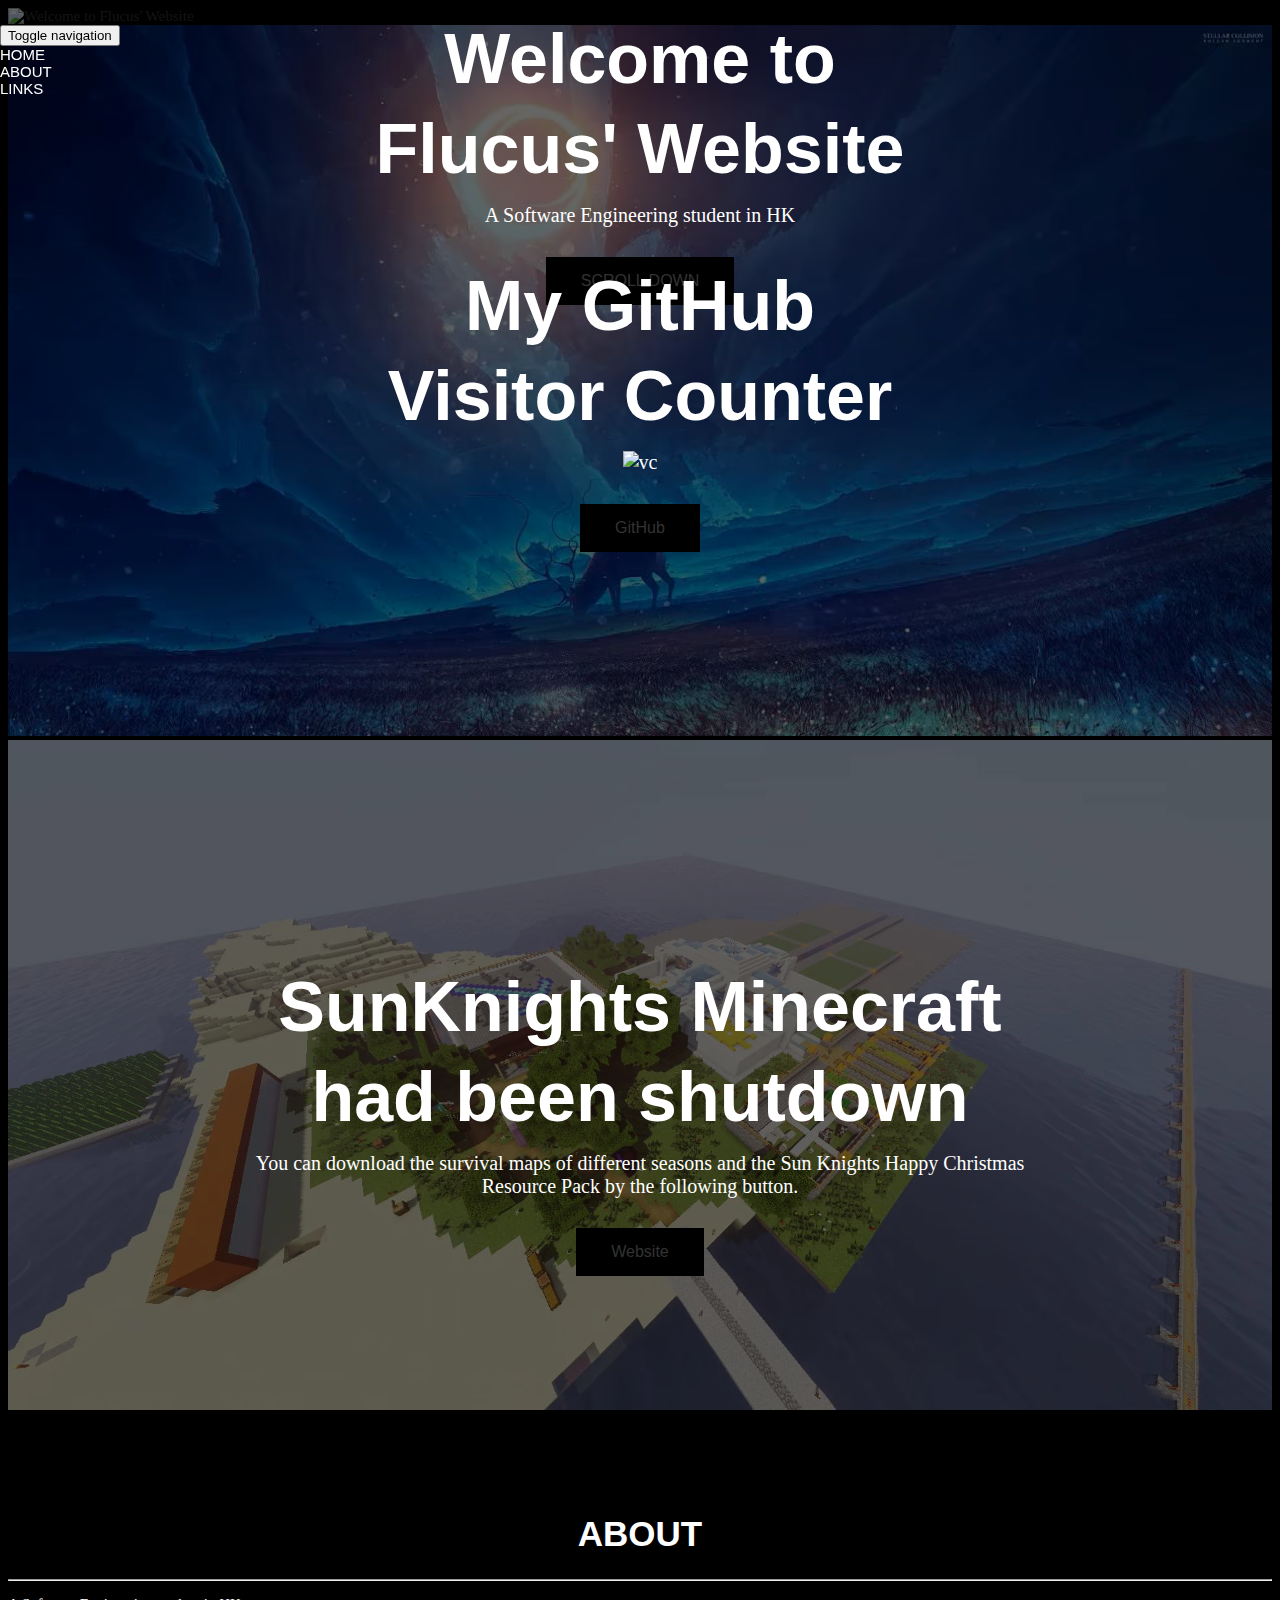
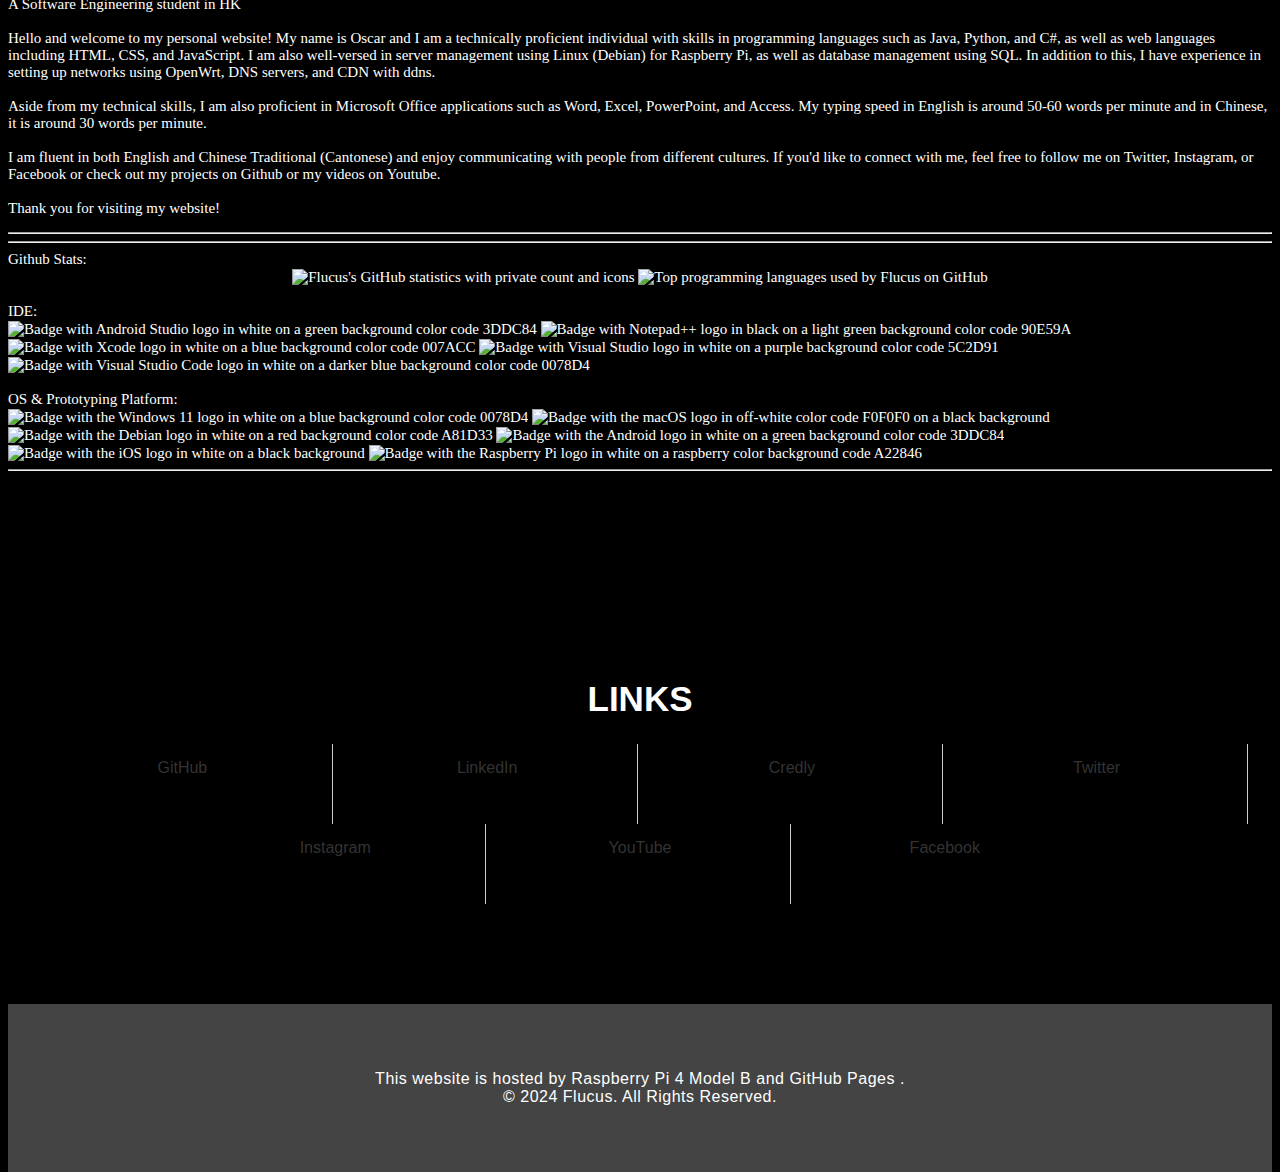
==== commit a3b600da: "Update index.html" ====
--- a/index.html
+++ b/index.html
@@ -283,7 +283,7 @@
                 and
                 <a href="https://flucus.github.io/" rel="noopener noreferrer" target="_blank">GitHub Pages</a>
                 .<br>
-                &copy; 2023 Flucus. All Rights Reserved.
+                &copy; 2024 Flucus. All Rights Reserved.
               </p>
             </div>
           </div>
@@ -299,4 +299,4 @@
 
 </body>
 
-</html>+</html>
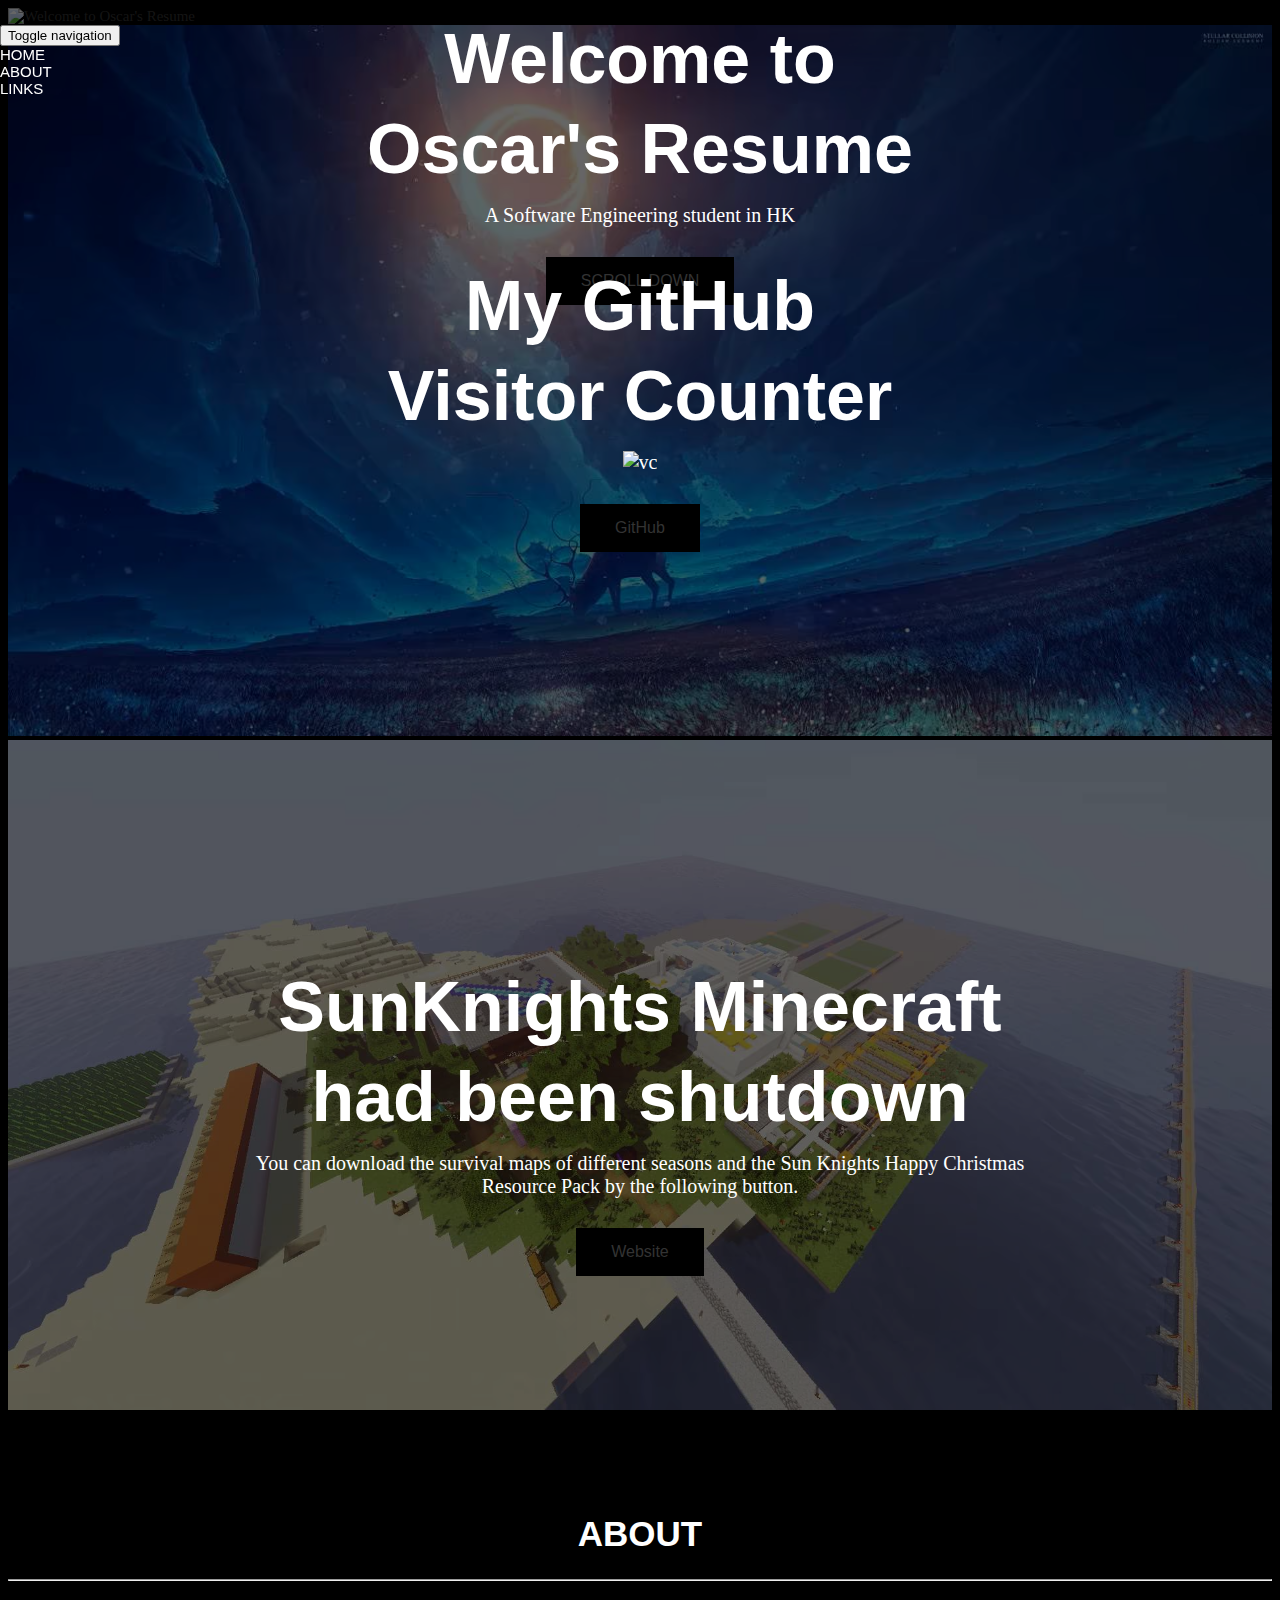
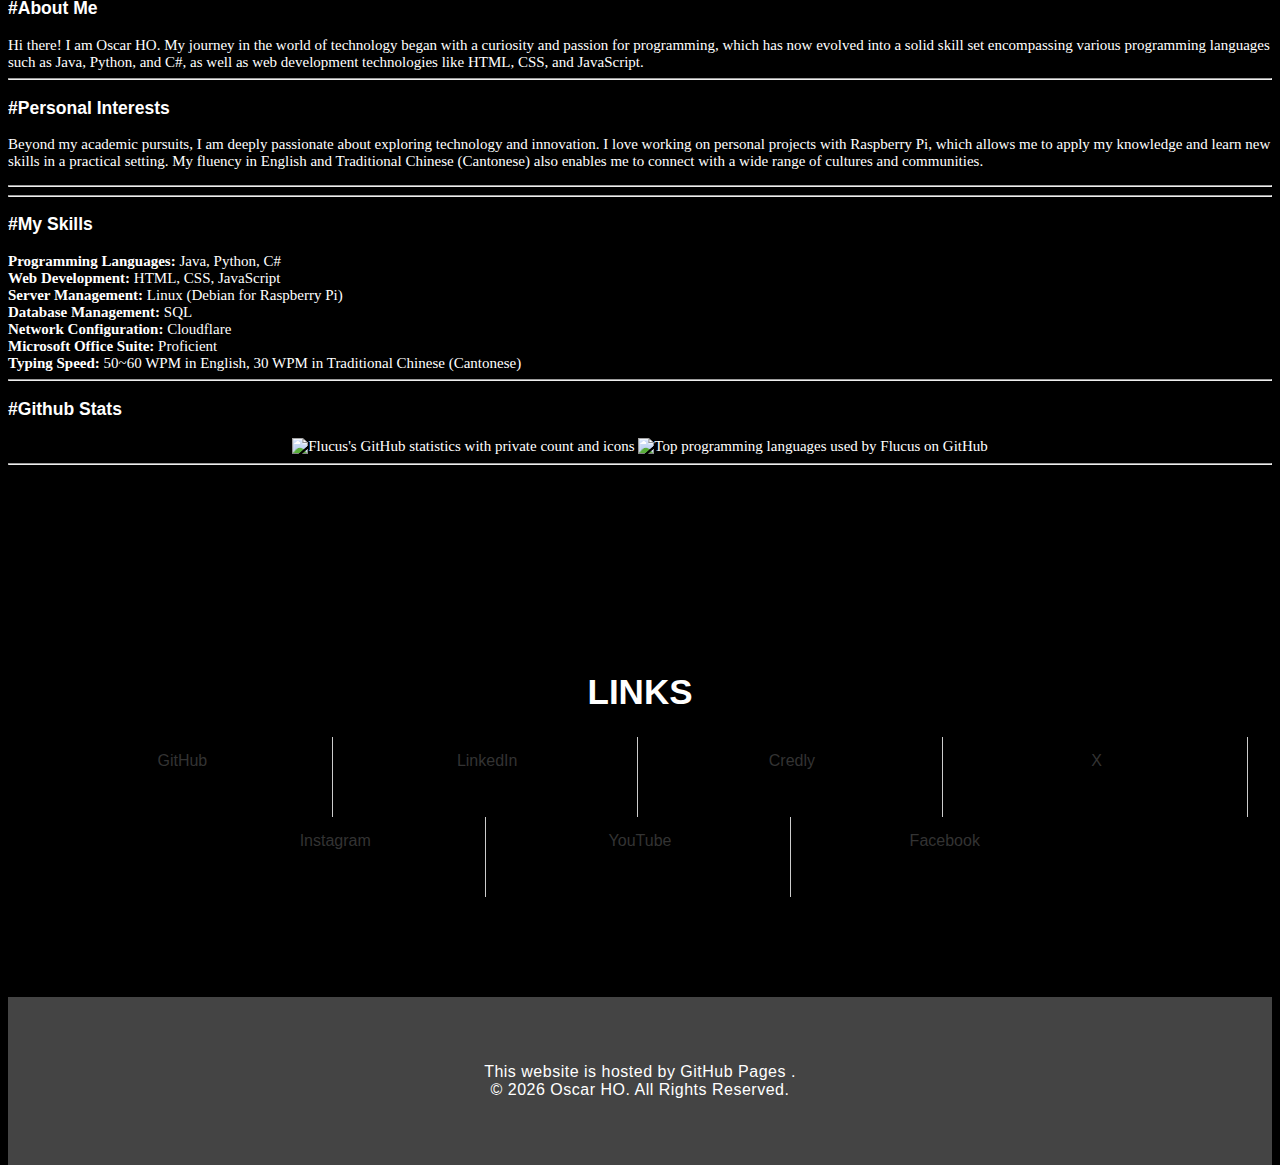
==== commit 86862c92: "-update latest information" ====
--- a/index.html
+++ b/index.html
@@ -18,8 +18,8 @@
   <meta charset="utf-8">
   <meta http-equiv="X-UA-Compatible" content="IE=edge">
   <meta name="viewport" content="width=device-width, initial-scale=1">
-  <meta name="description" content="flucus.idv.hk">
-  <title>Flucus.idv.hk</title>
+  <meta name="description" content="Oscar's Profile">
+  <title>Oscar's Profile</title>
 
   <link rel="shortcut icon" href="assets/img/favicon.png" type="image/x-icon">
   <link href="assets/css/font-awesome.css" rel="stylesheet">
@@ -60,15 +60,14 @@
     </nav>
   </header>
 
-  <!---->
-  <div id="snow"></div>
+  <!--<div id="snow"></div>-->
   <section id="mu-slider">
     <div class="mu-slider-area">
       <div class="mu-top-slider">
         <div class="mu-top-slider-single">
-          <img src="assets/img/slider/1.avif" alt="Welcome to Flucus' Website" loading="lazy">
+          <img src="assets/img/slider/1.avif" alt="Welcome to Oscar's Resume" loading="lazy">
           <div class="mu-top-slider-content">
-            <h2 class="mu-slider-title">Welcome to<br>Flucus' Website</h2>
+            <h2 class="mu-slider-title">Welcome to<br>Oscar's Resume</h2>
             <p>A Software Engineering student in HK</p>
             <a href="#mu-about-us" class="mu-readmore-btn">SCROLL DOWN</a>
           </div>
@@ -135,23 +134,17 @@
             <div class="col-md-6">
               <div class="mu-about-us-left">
                 <hr>
-                <p>A Software Engineering student in HK
-                  <br>
-                  <br>Hello and welcome to my personal website! My name is Oscar and I am a technically proficient
-                  individual with skills in programming languages such as Java, Python, and C#, as well as web languages
-                  including HTML, CSS, and JavaScript. I am also well-versed in server management using Linux (Debian)
-                  for Raspberry Pi, as well as database management using SQL. In addition to this, I have experience in
-                  setting up networks using OpenWrt, DNS servers, and CDN with ddns.
-                  <br>
-                  <br>Aside from my technical skills, I am also proficient in Microsoft Office applications such as
-                  Word, Excel, PowerPoint, and Access. My typing speed in English is around 50-60 words per minute and
-                  in Chinese, it is around 30 words per minute.
-                  <br>
-                  <br>I am fluent in both English and Chinese Traditional (Cantonese) and enjoy communicating with
-                  people from different cultures. If you'd like to connect with me, feel free to follow me on Twitter,
-                  Instagram, or Facebook or check out my projects on Github or my videos on Youtube.
-                  <br>
-                  <br>Thank you for visiting my website!
+                <p>
+                <h3>#About Me</h3>
+                Hi there! I am Oscar HO. My journey in the world of technology began with a curiosity and passion for
+                programming, which has now evolved into a solid skill set encompassing various programming languages
+                such as Java, Python, and C#, as well as web development technologies like HTML, CSS, and JavaScript.
+                <hr>
+                <h3>#Personal Interests</h3>
+                Beyond my academic pursuits, I am deeply passionate about exploring technology and innovation. I love
+                working on personal projects with Raspberry Pi, which allows me to apply my knowledge and learn new
+                skills in a practical setting. My fluency in English and Traditional Chinese (Cantonese) also enables me
+                to connect with a wide range of cultures and communities.
                 </p>
                 <hr>
               </div>
@@ -159,8 +152,19 @@
             <div class="col-md-6">
               <div class="mu-about-us-right">
                 <hr>
-                Github Stats:
-                <br>
+                <h3>#My Skills</h3>
+                <ul>
+                  <li><strong>Programming Languages:</strong> Java, Python, C#</li>
+                  <li><strong>Web Development:</strong> HTML, CSS, JavaScript</li>
+                  <li><strong>Server Management:</strong> Linux (Debian for Raspberry Pi)</li>
+                  <li><strong>Database Management:</strong> SQL</li>
+                  <li><strong>Network Configuration:</strong> Cloudflare</li>
+                  <li><strong>Microsoft Office Suite:</strong> Proficient</li>
+                  <li><strong>Typing Speed:</strong> 50~60 WPM in English, 30 WPM in Traditional Chinese (Cantonese)
+                  </li>
+                </ul>
+                <hr>
+                <h3>#Github Stats</h3>
                 <div align="center">
                   <img height="145" align="center"
                     src="https://github-readme-stats.vercel.app/api?username=Flucus&count_private=true&show_icons=true&theme=dark"
@@ -173,56 +177,6 @@
 
                   </a>
                 </div>
-                <br>
-                IDE:
-                <br>
-                <img align="center"
-                  src="https://img.shields.io/badge/Android_Studio-3DDC84?style=for-the-badge&logo=android-studio&logoColor=white"
-                  alt="Badge with Android Studio logo in white on a green background color code 3DDC84">
-
-                <img align="center"
-                  src="https://img.shields.io/badge/Notepad++-90E59A.svg?style=for-the-badge&logo=notepad%2B%2B&logoColor=black"
-                  alt="Badge with Notepad++ logo in black on a light green background color code 90E59A">
-
-                <img align="center"
-                  src="https://img.shields.io/badge/Xcode-007ACC?style=for-the-badge&logo=Xcode&logoColor=white"
-                  alt="Badge with Xcode logo in white on a blue background color code 007ACC">
-
-                <img align="center"
-                  src="https://img.shields.io/badge/Visual_Studio-5C2D91?style=for-the-badge&logo=visual%20studio&logoColor=white"
-                  alt="Badge with Visual Studio logo in white on a purple background color code 5C2D91">
-
-                <img align="center"
-                  src="https://img.shields.io/badge/VSCode-0078D4?style=for-the-badge&logo=visual%20studio%20code&logoColor=white"
-                  alt="Badge with Visual Studio Code logo in white on a darker blue background color code 0078D4">
-
-                <br><br>
-                OS & Prototyping Platform:
-                <br>
-                <img align="center"
-                  src="https://img.shields.io/badge/Windows_11-0078d4?style=for-the-badge&logo=windows-11&logoColor=white"
-                  alt="Badge with the Windows 11 logo in white on a blue background color code 0078D4">
-
-                <img align="center"
-                  src="https://img.shields.io/badge/mac%20os-000000?style=for-the-badge&logo=macos&logoColor=F0F0F0"
-                  alt="Badge with the macOS logo in off-white color code F0F0F0 on a black background">
-
-                <img align="center"
-                  src="https://img.shields.io/badge/Debian-A81D33?style=for-the-badge&logo=debian&logoColor=white"
-                  alt="Badge with the Debian logo in white on a red background color code A81D33">
-
-                <img align="center"
-                  src="https://img.shields.io/badge/Android-3DDC84?style=for-the-badge&logo=android&logoColor=white"
-                  alt="Badge with the Android logo in white on a green background color code 3DDC84">
-
-                <img align="center"
-                  src="https://img.shields.io/badge/iOS-000000?style=for-the-badge&logo=ios&logoColor=white"
-                  alt="Badge with the iOS logo in white on a black background">
-
-                <img align="center"
-                  src="https://img.shields.io/badge/Raspberry%20Pi-A22846?style=for-the-badge&logo=Raspberry%20Pi&logoColor=white"
-                  alt="Badge with the Raspberry Pi logo in white on a raspberry color background code A22846">
-
                 <hr>
               </div>
             </div>
@@ -254,7 +208,7 @@
                 <li> <a href="https://www.credly.com/users/flucus" class="mu-readmore-btn"
                     style="width: 230px; height: 50px;">Credly</a></li>
                 <li> <a href="https://twitter.com/Flucus0929" class="mu-readmore-btn"
-                    style="width: 230px; height: 50px;">Twitter</a></li>
+                    style="width: 230px; height: 50px;">X</a></li>
                 <li> <a href="https://www.instagram.com/flucus.idv.hk/" class="mu-readmore-btn"
                     style="width: 230px; height: 50px;">Instagram</a></li>
                 <li> <a href="https://www.youtube.com/channel/UCDPqwAfdIp-YyGrNL7T4n6g" class="mu-readmore-btn"
@@ -278,12 +232,9 @@
             <div class="mu-footer-copyright">
               <p>
                 This website is hosted by
-                <a href="https://www.raspberrypi.com/products/raspberry-pi-4-model-b/" rel="noopener noreferrer"
-                  target="_blank">Raspberry Pi 4 Model B</a>
-                and
-                <a href="https://flucus.github.io/" rel="noopener noreferrer" target="_blank">GitHub Pages</a>
+                <a href="https://flucus.idv.hk/" rel="noopener noreferrer" target="_blank">GitHub Pages</a>
                 .<br>
-                &copy; 2024 Flucus. All Rights Reserved.
+                &copy; <span id="current-year"></span> Oscar HO. All Rights Reserved.
               </p>
             </div>
           </div>
@@ -292,6 +243,9 @@
     </div>
   </footer>
 
+  <script>
+    document.getElementById('current-year').textContent = new Date().getFullYear();
+  </script>
   <script src="assets/js/jquery.min.js"></script>
   <script src="assets/js/bootstrap.js"></script>
   <script type="text/javascript" src="assets/js/slick.js"></script>
@@ -299,4 +253,4 @@
 
 </body>
 
-</html>
+</html>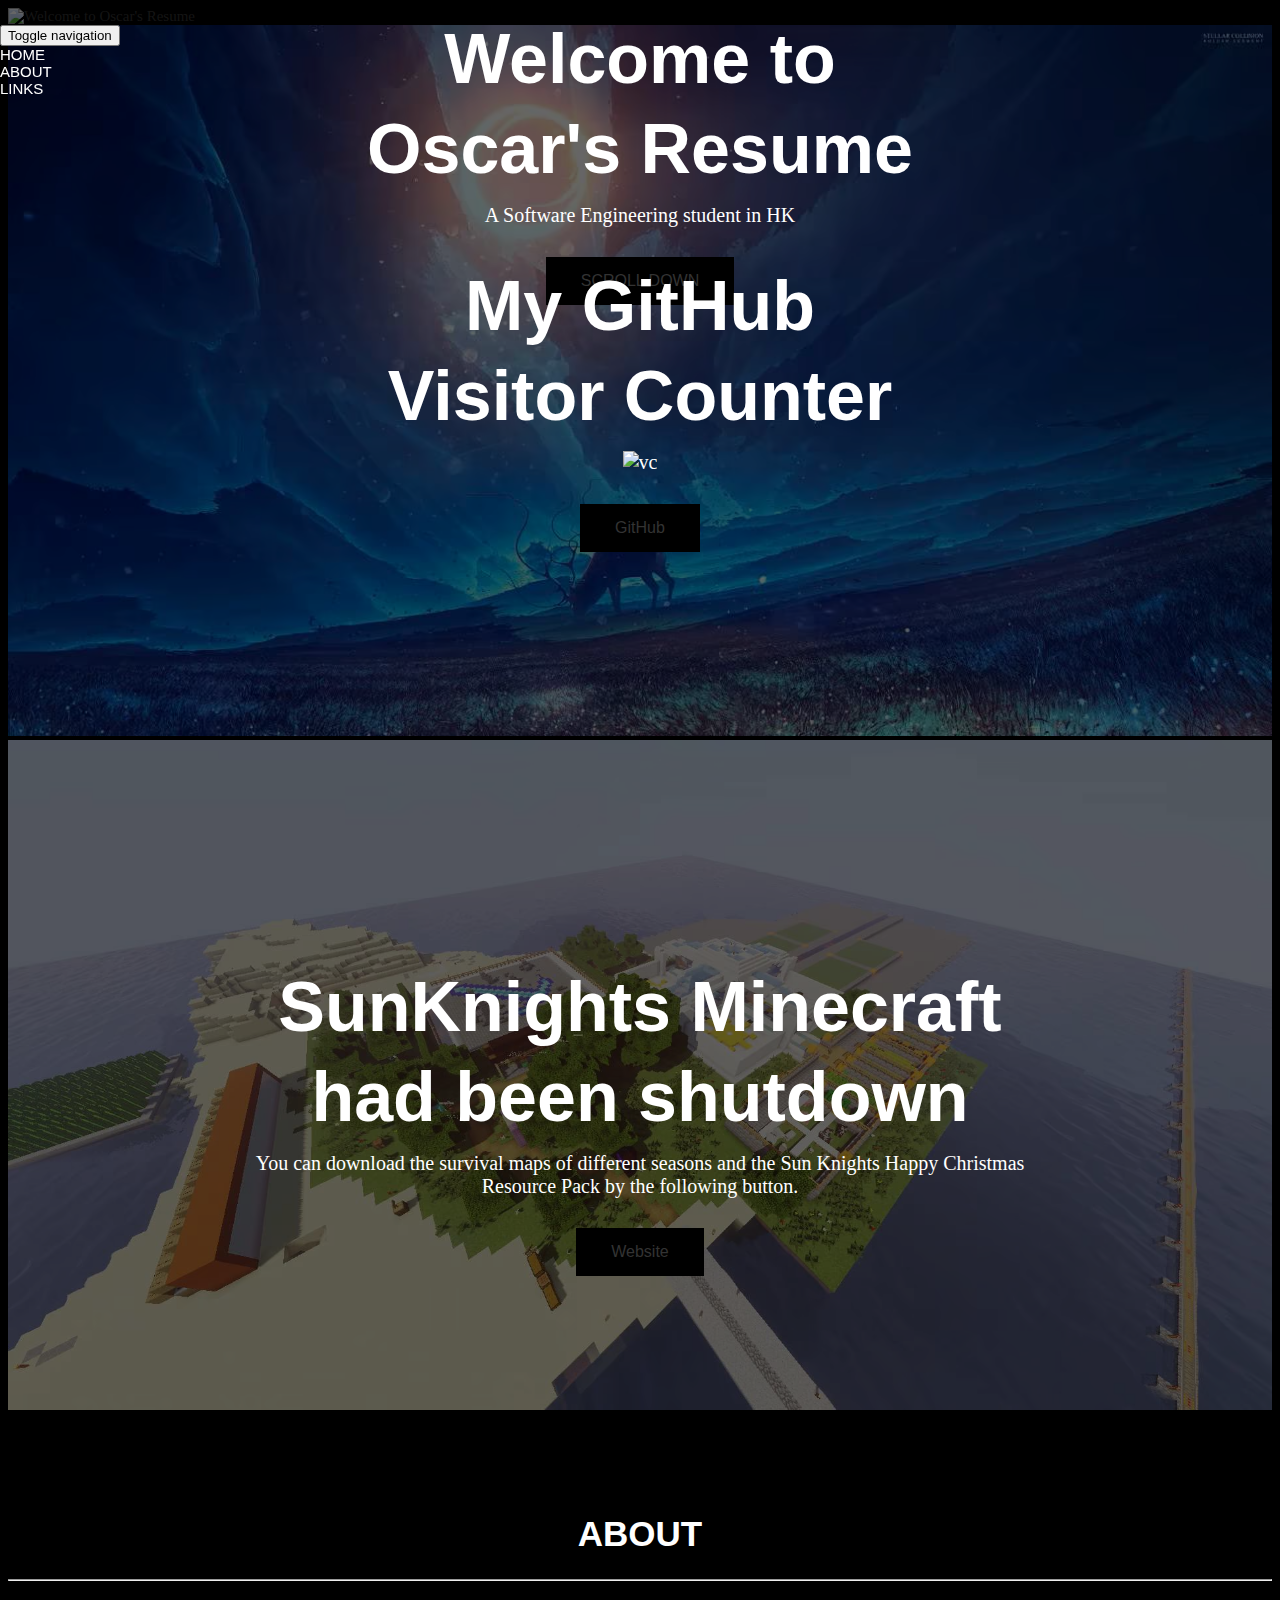
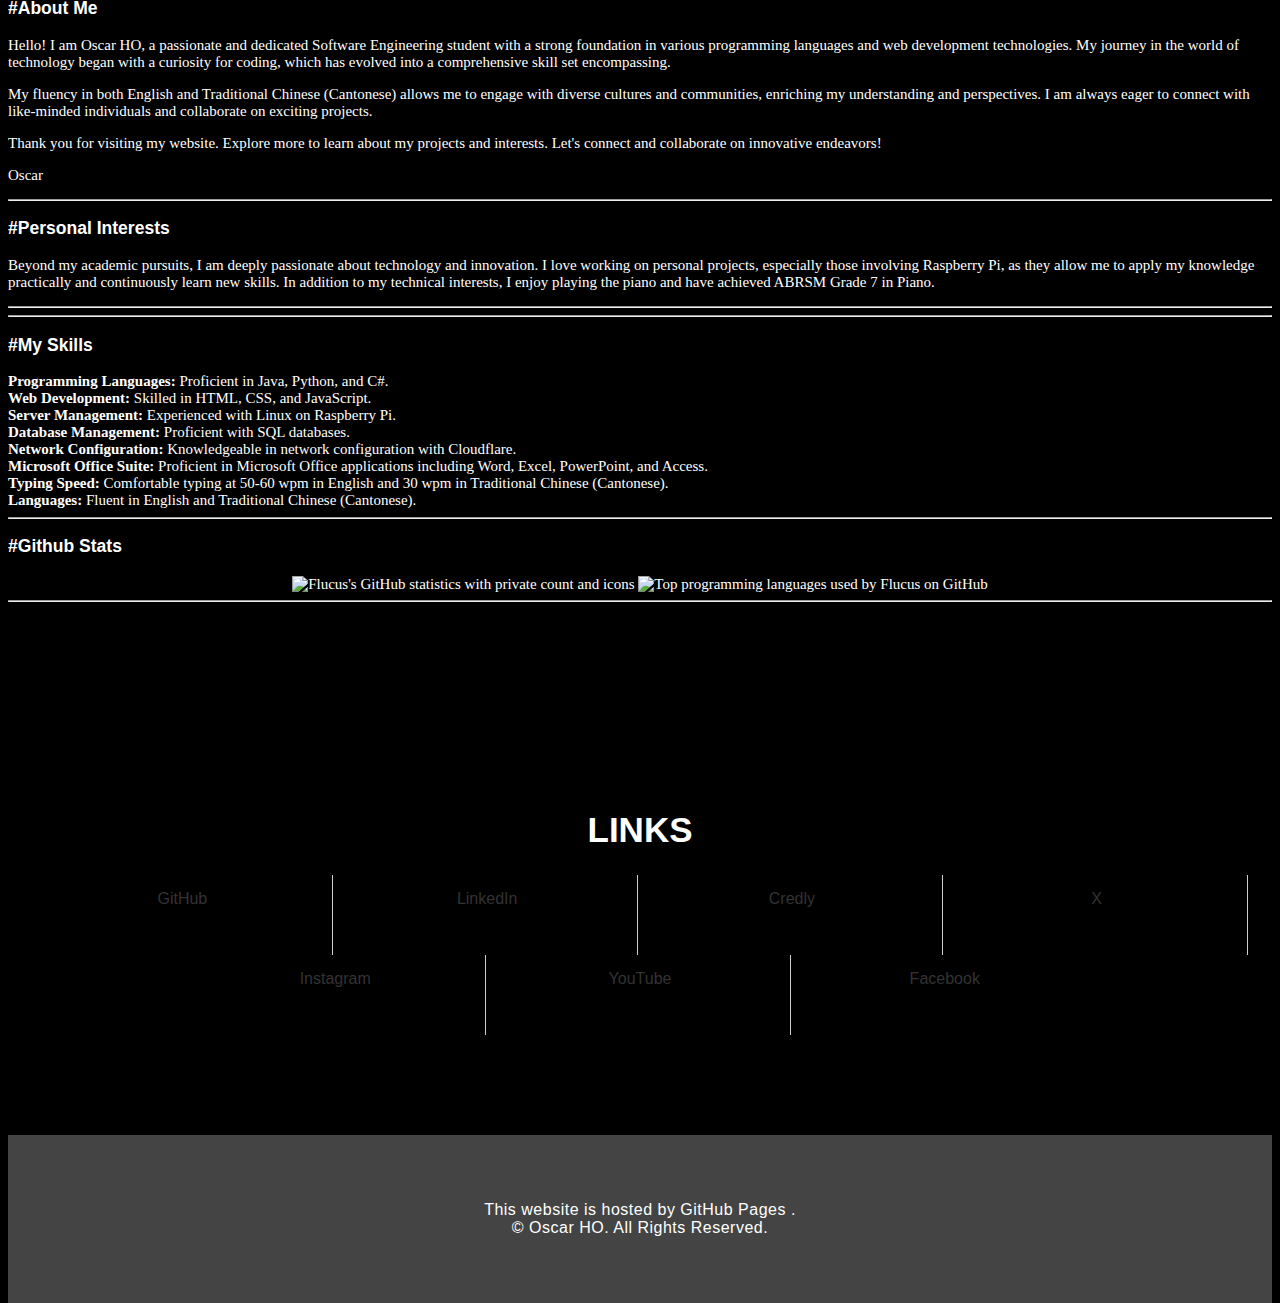
==== commit ee22ddea: "-update" ====
--- a/index.html
+++ b/index.html
@@ -14,7 +14,7 @@
       }
     }
   </style>
-
+  <meta name="have-i-been-pwned-verification" value="dweb_pdxhmevdp7ltf62agv13gj22">
   <meta charset="utf-8">
   <meta http-equiv="X-UA-Compatible" content="IE=edge">
   <meta name="viewport" content="width=device-width, initial-scale=1">
@@ -87,7 +87,7 @@
             <h2 class="mu-slider-title">SunKnights Minecraft<br>had been shutdown</h2>
             <p>You can download the survival maps of different seasons and the Sun Knights Happy Christmas Resource Pack
               by the following button.</p>
-            <a href="https://flucus.github.io/SKMC-Website/" class="mu-readmore-btn" tabindex="0" target="_blank"
+            <a href="https://flucus.idv.hk/SKMC-Website/" class="mu-readmore-btn" tabindex="0" target="_blank"
               rel="noopener noreferrer">Website</a>
           </div>
         </div>
@@ -136,15 +136,22 @@
                 <hr>
                 <p>
                 <h3>#About Me</h3>
-                Hi there! I am Oscar HO. My journey in the world of technology began with a curiosity and passion for
-                programming, which has now evolved into a solid skill set encompassing various programming languages
-                such as Java, Python, and C#, as well as web development technologies like HTML, CSS, and JavaScript.
+                <p>Hello! I am Oscar HO, a passionate and dedicated Software Engineering student with a strong
+                  foundation in various programming languages and web development technologies. My journey in the world
+                  of technology began with a curiosity for coding, which has evolved into a comprehensive skill set
+                  encompassing.</p>
+                <p>My fluency in both English and Traditional Chinese (Cantonese) allows me to engage with diverse
+                  cultures and communities, enriching my understanding and perspectives. I am always eager to connect
+                  with like-minded individuals and collaborate on exciting projects.</p>
+                <p>Thank you for visiting my website. Explore more to learn about my projects and interests. Let's
+                  connect and collaborate on innovative endeavors!</p>
+                <p>Oscar</p>
                 <hr>
                 <h3>#Personal Interests</h3>
-                Beyond my academic pursuits, I am deeply passionate about exploring technology and innovation. I love
-                working on personal projects with Raspberry Pi, which allows me to apply my knowledge and learn new
-                skills in a practical setting. My fluency in English and Traditional Chinese (Cantonese) also enables me
-                to connect with a wide range of cultures and communities.
+                Beyond my academic pursuits, I am deeply passionate about technology and innovation. I love working on
+                personal projects, especially those involving Raspberry Pi, as they allow me to apply my knowledge
+                practically and continuously learn new skills. In addition to my technical interests, I enjoy playing
+                the piano and have achieved ABRSM Grade 7 in Piano.
                 </p>
                 <hr>
               </div>
@@ -154,14 +161,18 @@
                 <hr>
                 <h3>#My Skills</h3>
                 <ul>
-                  <li><strong>Programming Languages:</strong> Java, Python, C#</li>
-                  <li><strong>Web Development:</strong> HTML, CSS, JavaScript</li>
-                  <li><strong>Server Management:</strong> Linux (Debian for Raspberry Pi)</li>
-                  <li><strong>Database Management:</strong> SQL</li>
-                  <li><strong>Network Configuration:</strong> Cloudflare</li>
-                  <li><strong>Microsoft Office Suite:</strong> Proficient</li>
-                  <li><strong>Typing Speed:</strong> 50~60 WPM in English, 30 WPM in Traditional Chinese (Cantonese)
+                  <li><strong>Programming Languages:</strong> Proficient in Java, Python, and C#.</li>
+                  <li><strong>Web Development:</strong> Skilled in HTML, CSS, and JavaScript.</li>
+                  <li><strong>Server Management:</strong> Experienced with Linux on Raspberry Pi.</li>
+                  <li><strong>Database Management:</strong> Proficient with SQL databases.</li>
+                  <li><strong>Network Configuration:</strong> Knowledgeable in network configuration with Cloudflare.
                   </li>
+                  <li><strong>Microsoft Office Suite:</strong> Proficient in Microsoft Office applications including
+                    Word, Excel, PowerPoint, and Access.</li>
+                  <li><strong>Typing Speed:</strong> Comfortable typing at 50-60 wpm in English and 30 wpm in
+                    Traditional Chinese (Cantonese).
+                  </li>
+                  <li><strong>Languages:</strong> Fluent in English and Traditional Chinese (Cantonese).</li>
                 </ul>
                 <hr>
                 <h3>#Github Stats</h3>
@@ -207,7 +218,7 @@
                     style="width: 230px; height: 50px;">LinkedIn</a></li>
                 <li> <a href="https://www.credly.com/users/flucus" class="mu-readmore-btn"
                     style="width: 230px; height: 50px;">Credly</a></li>
-                <li> <a href="https://twitter.com/Flucus0929" class="mu-readmore-btn"
+                <li> <a href="https://x.com/Flucus0929" class="mu-readmore-btn"
                     style="width: 230px; height: 50px;">X</a></li>
                 <li> <a href="https://www.instagram.com/flucus.idv.hk/" class="mu-readmore-btn"
                     style="width: 230px; height: 50px;">Instagram</a></li>
@@ -243,9 +254,6 @@
     </div>
   </footer>
 
-  <script>
-    document.getElementById('current-year').textContent = new Date().getFullYear();
-  </script>
   <script src="assets/js/jquery.min.js"></script>
   <script src="assets/js/bootstrap.js"></script>
   <script type="text/javascript" src="assets/js/slick.js"></script>
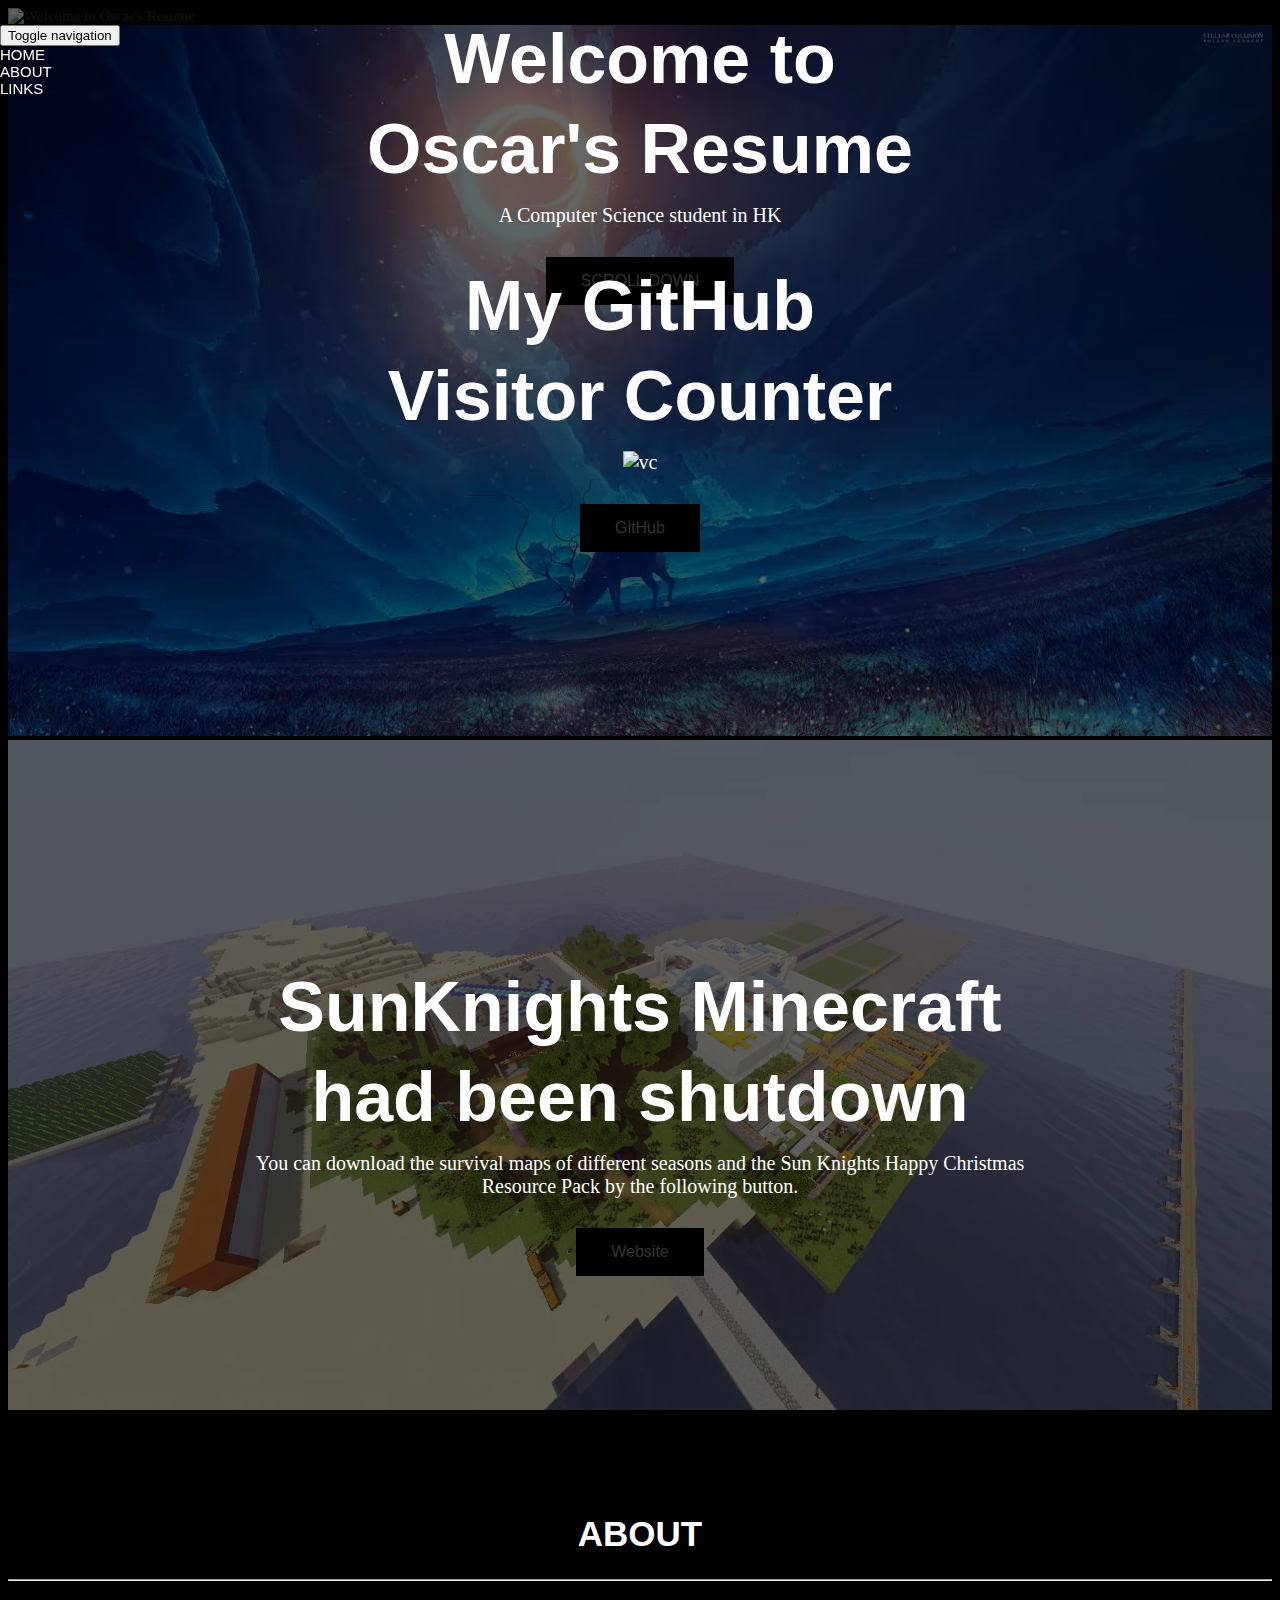
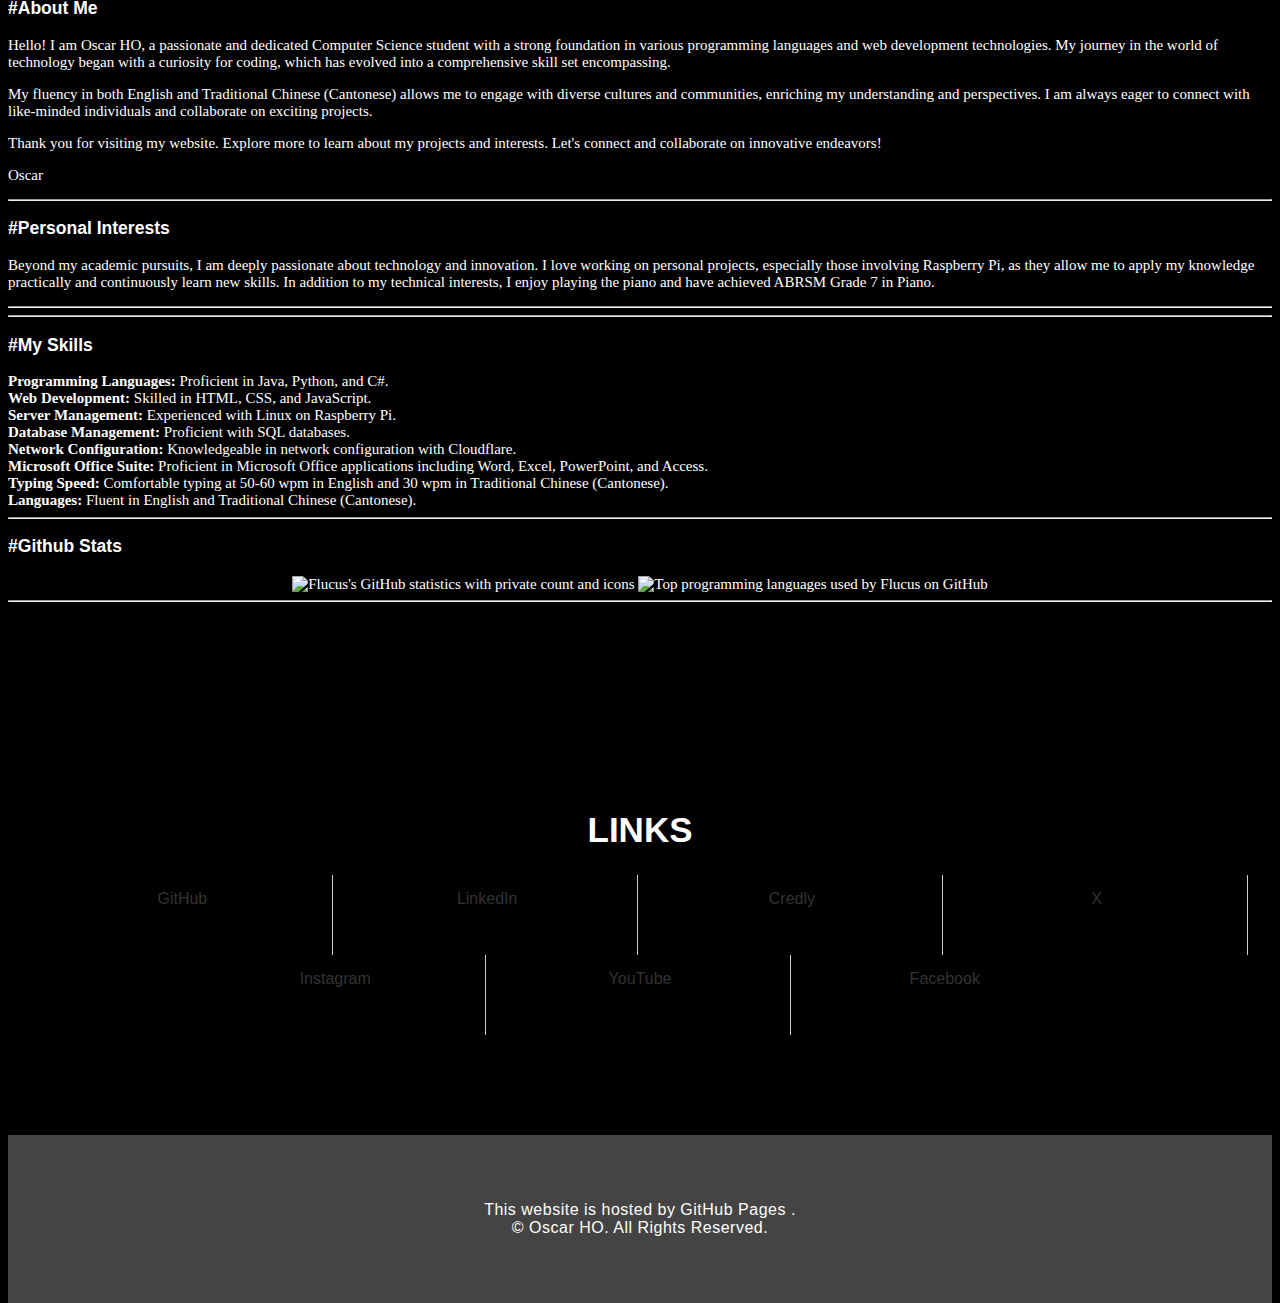
==== commit 0279908a: "-update" ====
--- a/index.html
+++ b/index.html
@@ -14,7 +14,6 @@
       }
     }
   </style>
-  <meta name="have-i-been-pwned-verification" value="dweb_pdxhmevdp7ltf62agv13gj22">
   <meta charset="utf-8">
   <meta http-equiv="X-UA-Compatible" content="IE=edge">
   <meta name="viewport" content="width=device-width, initial-scale=1">
@@ -68,7 +67,7 @@
           <img src="assets/img/slider/1.avif" alt="Welcome to Oscar's Resume" loading="lazy">
           <div class="mu-top-slider-content">
             <h2 class="mu-slider-title">Welcome to<br>Oscar's Resume</h2>
-            <p>A Software Engineering student in HK</p>
+            <p>A Computer Science student in HK</p>
             <a href="#mu-about-us" class="mu-readmore-btn">SCROLL DOWN</a>
           </div>
         </div>
@@ -111,7 +110,7 @@
                 <div class="col-md-6">
                   <div class="mu-about-us-left">
                     <div class="server-status">
-                      <p align="center" color="white">A Software Engineering student in HK</p>
+                      <p align="center" color="white">A Computer Science student in HK</p>
                     </div>
                     <p align="center">My GitHub Visitor Counter <img
                         src="https://profile-counter.glitch.me/Flucus/count.svg" alt="vc" /></p>
@@ -136,7 +135,7 @@
                 <hr>
                 <p>
                 <h3>#About Me</h3>
-                <p>Hello! I am Oscar HO, a passionate and dedicated Software Engineering student with a strong
+                <p>Hello! I am Oscar HO, a passionate and dedicated Computer Science student with a strong
                   foundation in various programming languages and web development technologies. My journey in the world
                   of technology began with a curiosity for coding, which has evolved into a comprehensive skill set
                   encompassing.</p>
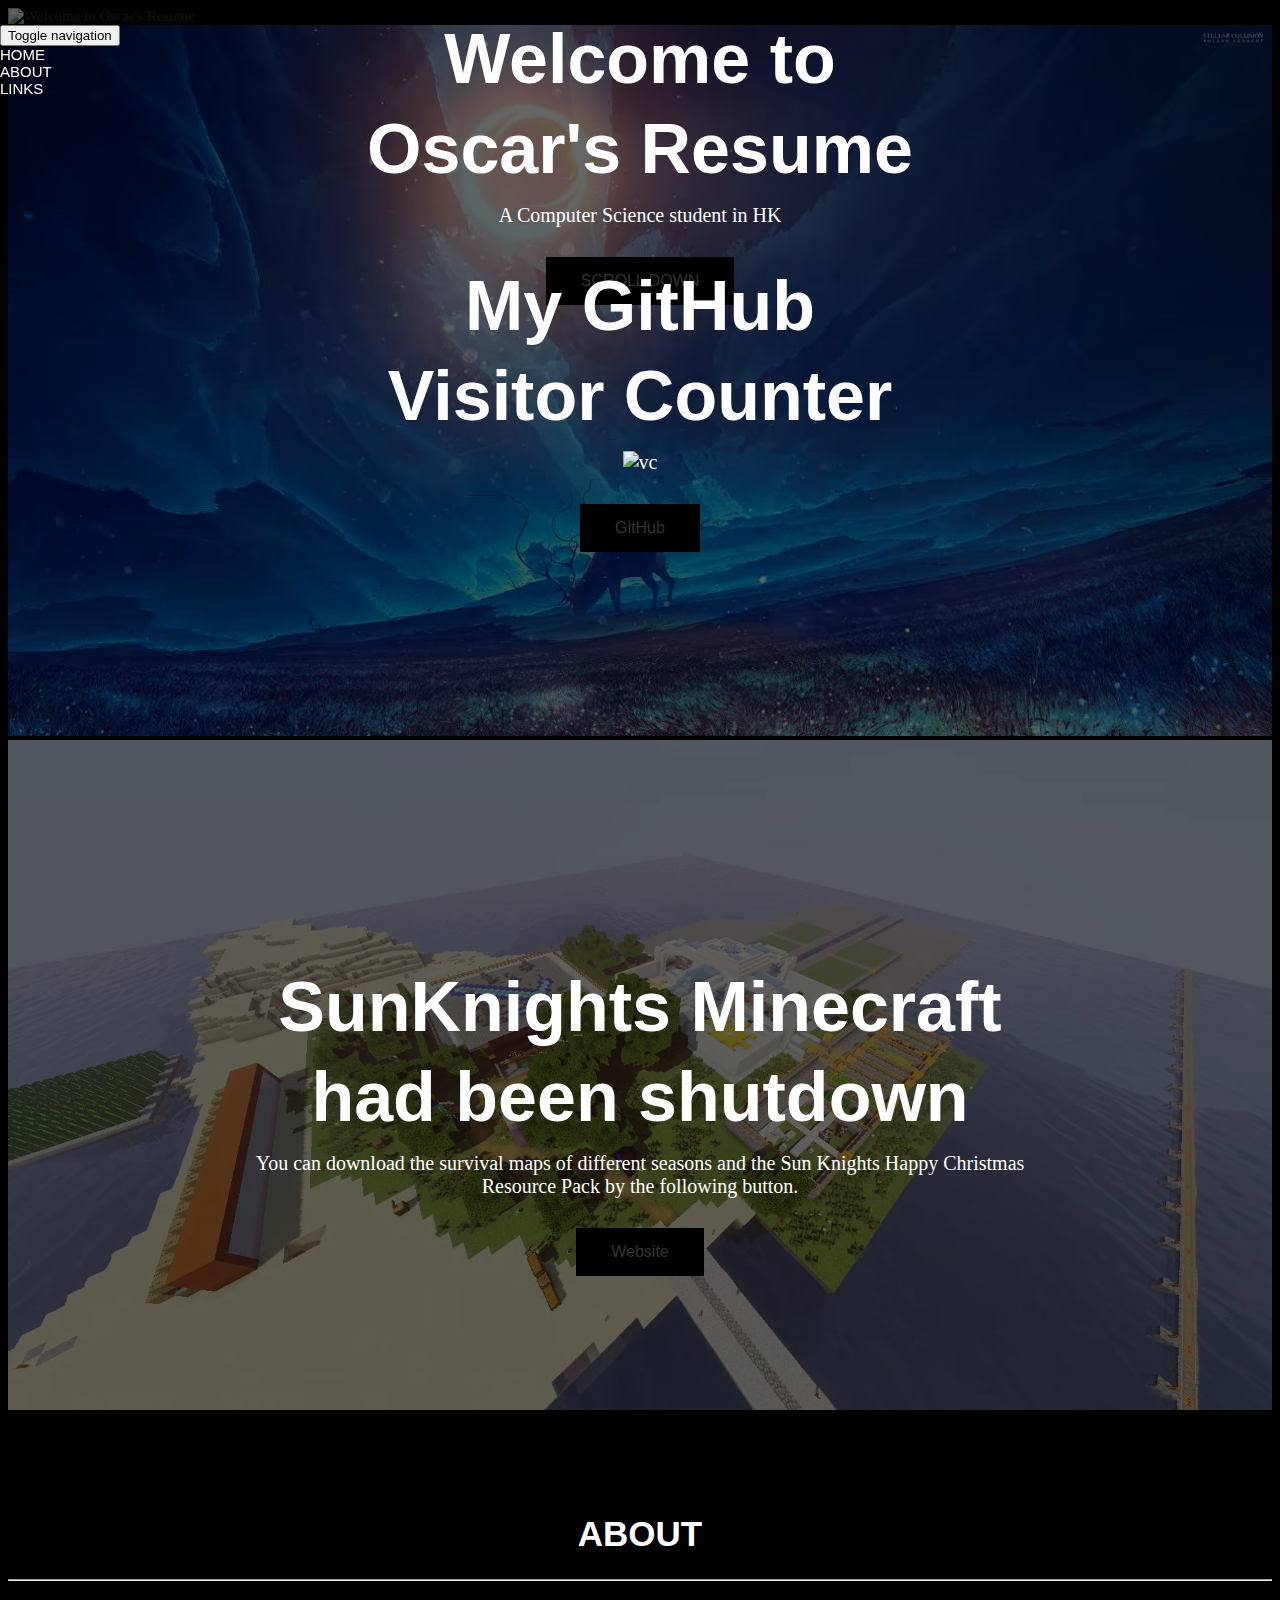
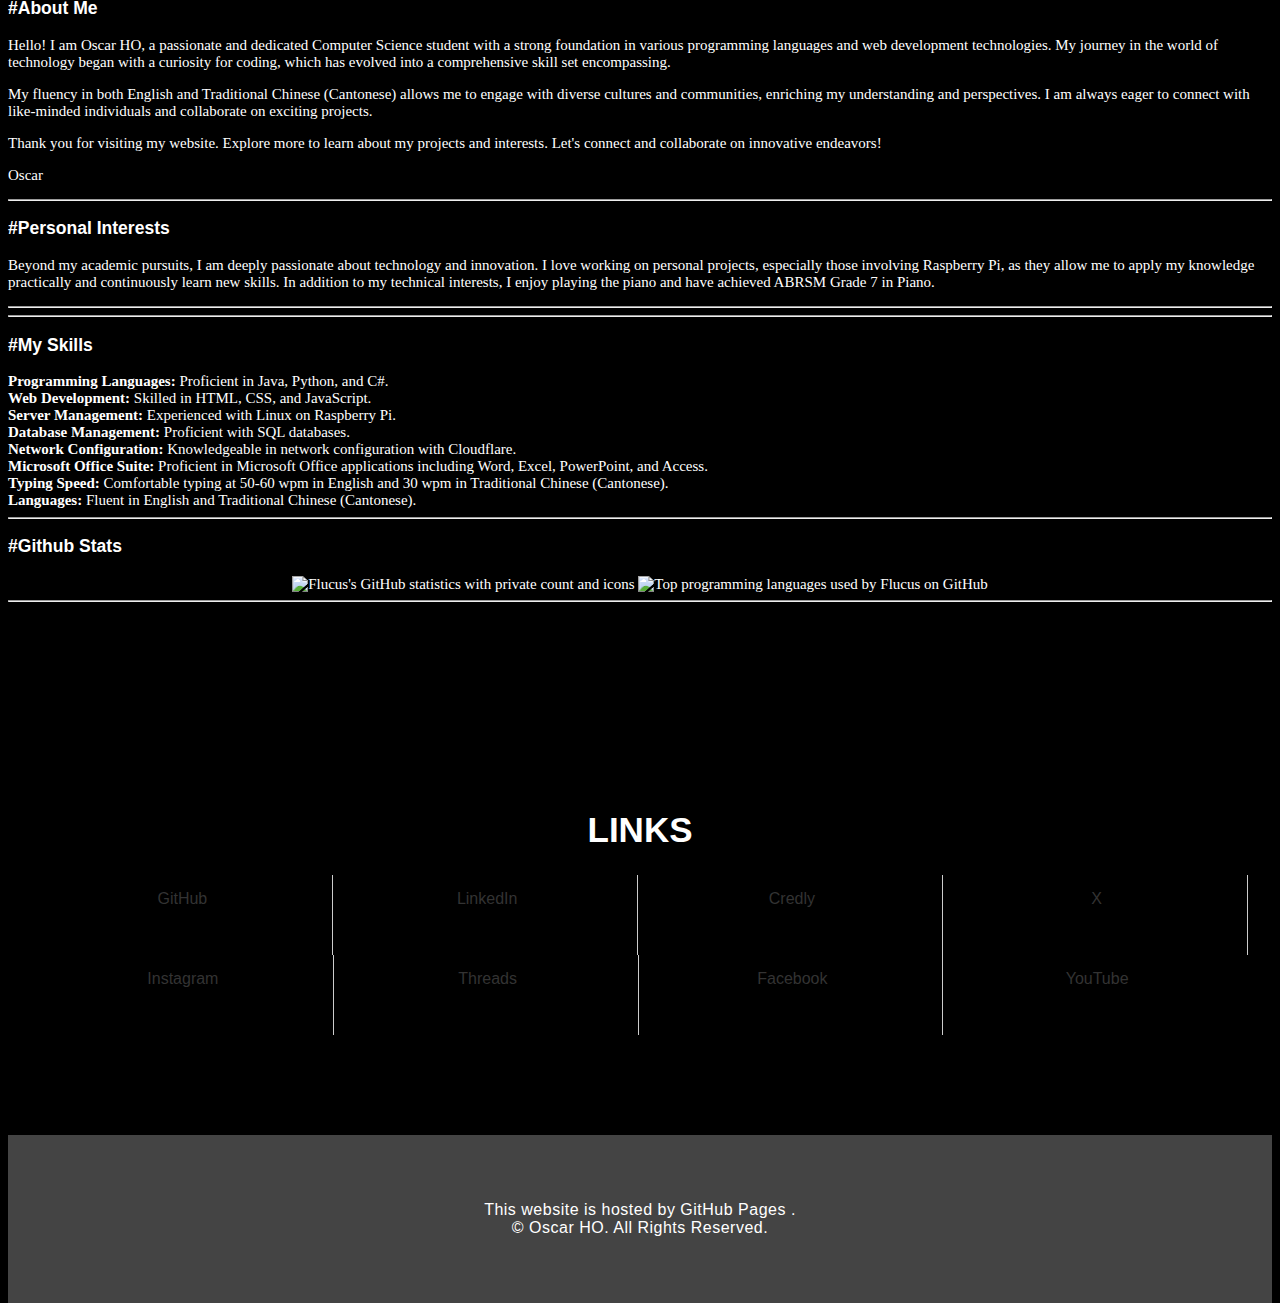
==== commit 6909b50e: "-updated profile picture and added threads social media" ====
--- a/index.html
+++ b/index.html
@@ -221,10 +221,12 @@
                     style="width: 230px; height: 50px;">X</a></li>
                 <li> <a href="https://www.instagram.com/flucus.idv.hk/" class="mu-readmore-btn"
                     style="width: 230px; height: 50px;">Instagram</a></li>
+                <li> <a href="https://www.threads.net/@flucus.idv.hk/" class="mu-readmore-btn"
+                    style="width: 230px; height: 50px;">Threads</a></li>
+                <li> <a href="https://www.facebook.com/flucus0929" class="mu-readmore-btn"
+                    style="width: 230px; height: 50px;">Facebook</a></li>
                 <li> <a href="https://www.youtube.com/channel/UCDPqwAfdIp-YyGrNL7T4n6g" class="mu-readmore-btn"
                     style="width: 230px; height: 50px;">YouTube</a></li>
-                <li> <a href="https://www.facebook.com/flucus0929" class="mu-readmore-btn"
-                    style="width: 230px; height: 50px;">Facebook</a></li>
 
               </ul>
             </div>
